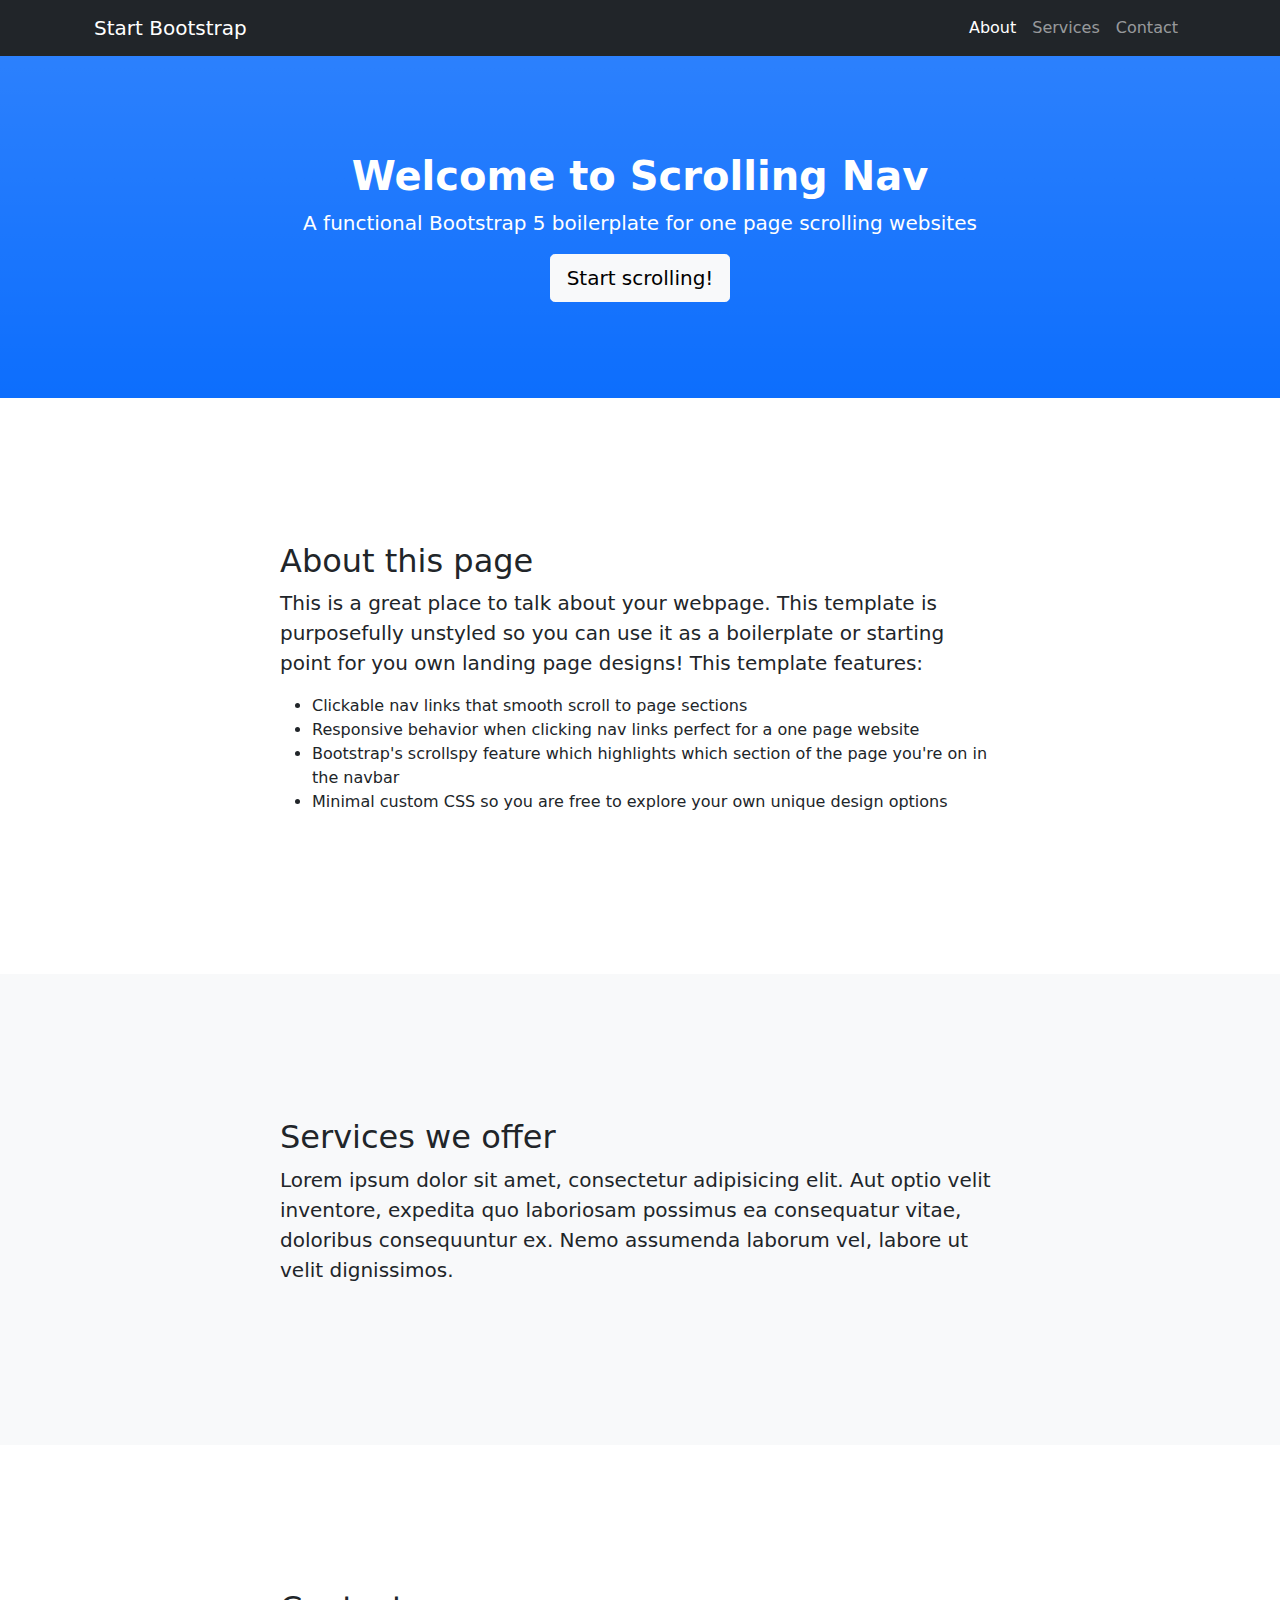
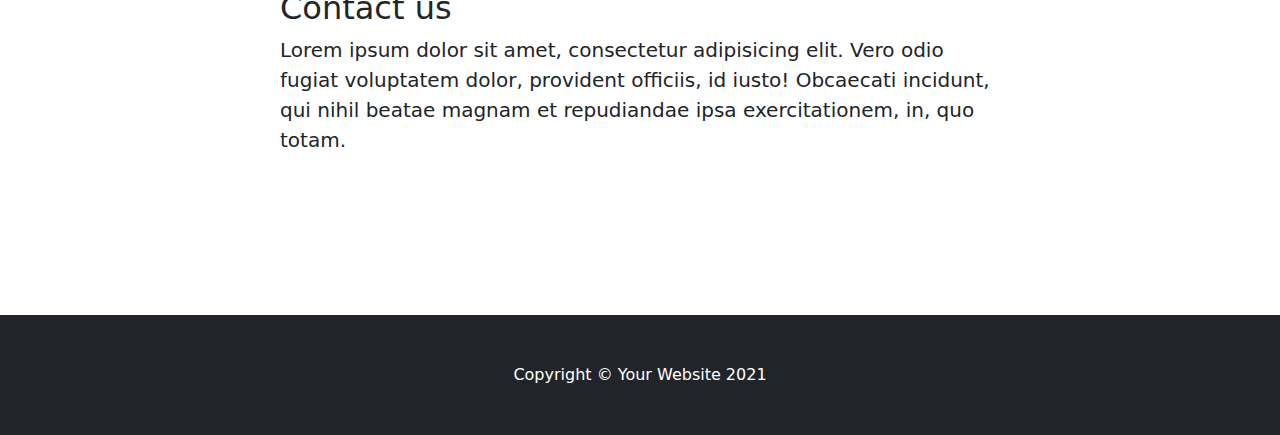
==== Employee_Engagement_2022/index.html @ 62022fc9 "New" ====
<!DOCTYPE html>
<html lang="en">
    <head>
        <meta charset="utf-8" />
        <meta name="viewport" content="width=device-width, initial-scale=1, shrink-to-fit=no" />
        <meta name="description" content="" />
        <meta name="author" content="" />
        <title>Scrolling Nav - Start Bootstrap Template</title>
        <link rel="icon" type="image/x-icon" href="assets/favicon.ico" />
        <!-- Core theme CSS (includes Bootstrap)-->
        <link href="css/styles.css" rel="stylesheet" />
    </head>
    <body id="page-top">
        <!-- Navigation-->
        <nav class="navbar navbar-expand-lg navbar-dark bg-dark fixed-top" id="mainNav">
            <div class="container px-4">
                <a class="navbar-brand" href="#page-top">Start Bootstrap</a>
                <button class="navbar-toggler" type="button" data-bs-toggle="collapse" data-bs-target="#navbarResponsive" aria-controls="navbarResponsive" aria-expanded="false" aria-label="Toggle navigation"><span class="navbar-toggler-icon"></span></button>
                <div class="collapse navbar-collapse" id="navbarResponsive">
                    <ul class="navbar-nav ms-auto">
                        <li class="nav-item"><a class="nav-link" href="#about">About</a></li>
                        <li class="nav-item"><a class="nav-link" href="#services">Services</a></li>
                        <li class="nav-item"><a class="nav-link" href="#contact">Contact</a></li>
                    </ul>
                </div>
            </div>
        </nav>
        <!-- Header-->
        <header class="bg-primary bg-gradient text-white">
            <div class="container px-4 text-center">
                <h1 class="fw-bolder">Welcome to Scrolling Nav</h1>
                <p class="lead">A functional Bootstrap 5 boilerplate for one page scrolling websites</p>
                <a class="btn btn-lg btn-light" href="#about">Start scrolling!</a>
            </div>
        </header>
        <!-- About section-->
        <section id="about">
            <div class="container px-4">
                <div class="row gx-4 justify-content-center">
                    <div class="col-lg-8">
                        <h2>About this page</h2>
                        <p class="lead">This is a great place to talk about your webpage. This template is purposefully unstyled so you can use it as a boilerplate or starting point for you own landing page designs! This template features:</p>
                        <ul>
                            <li>Clickable nav links that smooth scroll to page sections</li>
                            <li>Responsive behavior when clicking nav links perfect for a one page website</li>
                            <li>Bootstrap's scrollspy feature which highlights which section of the page you're on in the navbar</li>
                            <li>Minimal custom CSS so you are free to explore your own unique design options</li>
                        </ul>
                    </div>
                </div>
            </div>
        </section>
        <!-- Services section-->
        <section class="bg-light" id="services">
            <div class="container px-4">
                <div class="row gx-4 justify-content-center">
                    <div class="col-lg-8">
                        <h2>Services we offer</h2>
                        <p class="lead">Lorem ipsum dolor sit amet, consectetur adipisicing elit. Aut optio velit inventore, expedita quo laboriosam possimus ea consequatur vitae, doloribus consequuntur ex. Nemo assumenda laborum vel, labore ut velit dignissimos.</p>
                    </div>
                </div>
            </div>
        </section>
        <!-- Contact section-->
        <section id="contact">
            <div class="container px-4">
                <div class="row gx-4 justify-content-center">
                    <div class="col-lg-8">
                        <h2>Contact us</h2>
                        <p class="lead">Lorem ipsum dolor sit amet, consectetur adipisicing elit. Vero odio fugiat voluptatem dolor, provident officiis, id iusto! Obcaecati incidunt, qui nihil beatae magnam et repudiandae ipsa exercitationem, in, quo totam.</p>
                    </div>
                </div>
            </div>
        </section>
        <!-- Footer-->
        <footer class="py-5 bg-dark">
            <div class="container px-4"><p class="m-0 text-center text-white">Copyright &copy; Your Website 2021</p></div>
        </footer>
        <!-- Bootstrap core JS-->
        <script src="https://cdn.jsdelivr.net/npm/bootstrap@5.1.3/dist/js/bootstrap.bundle.min.js"></script>
        <!-- Core theme JS-->
        <script src="js/scripts.js"></script>
    </body>
</html>
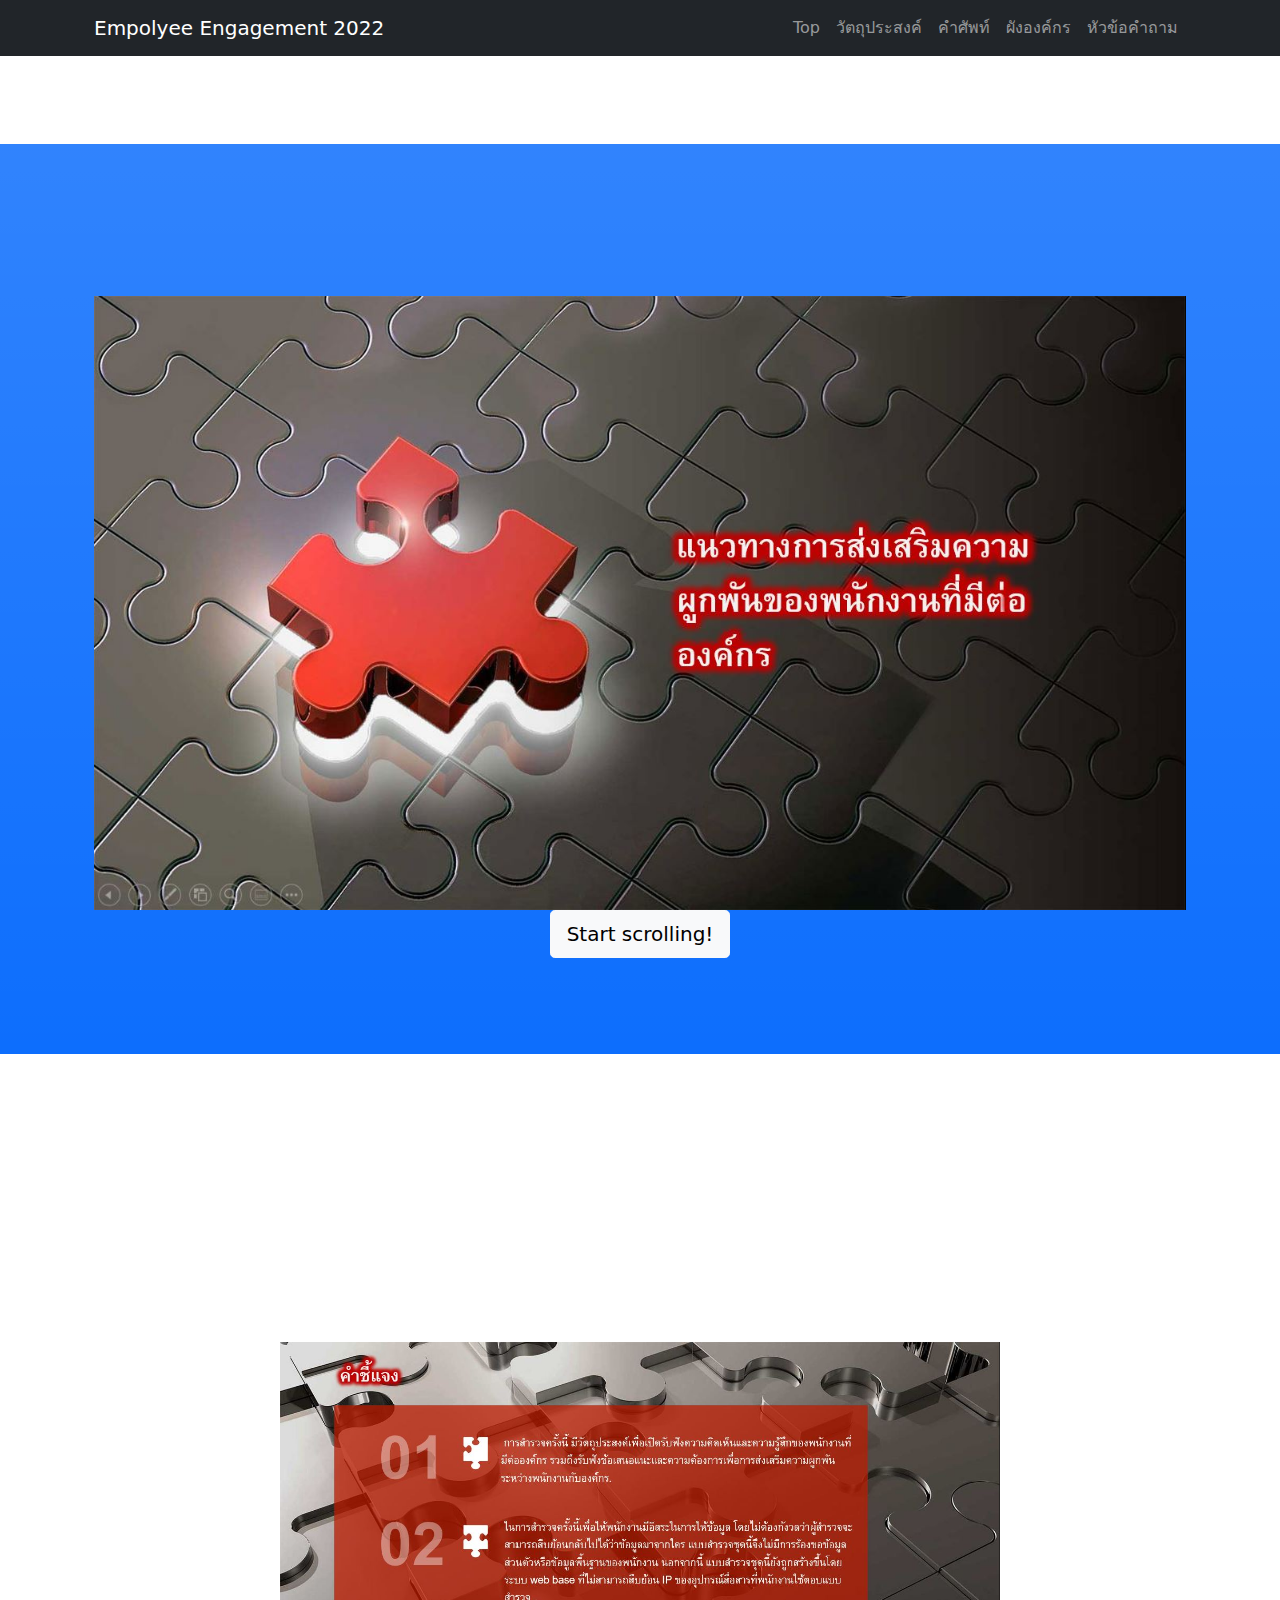
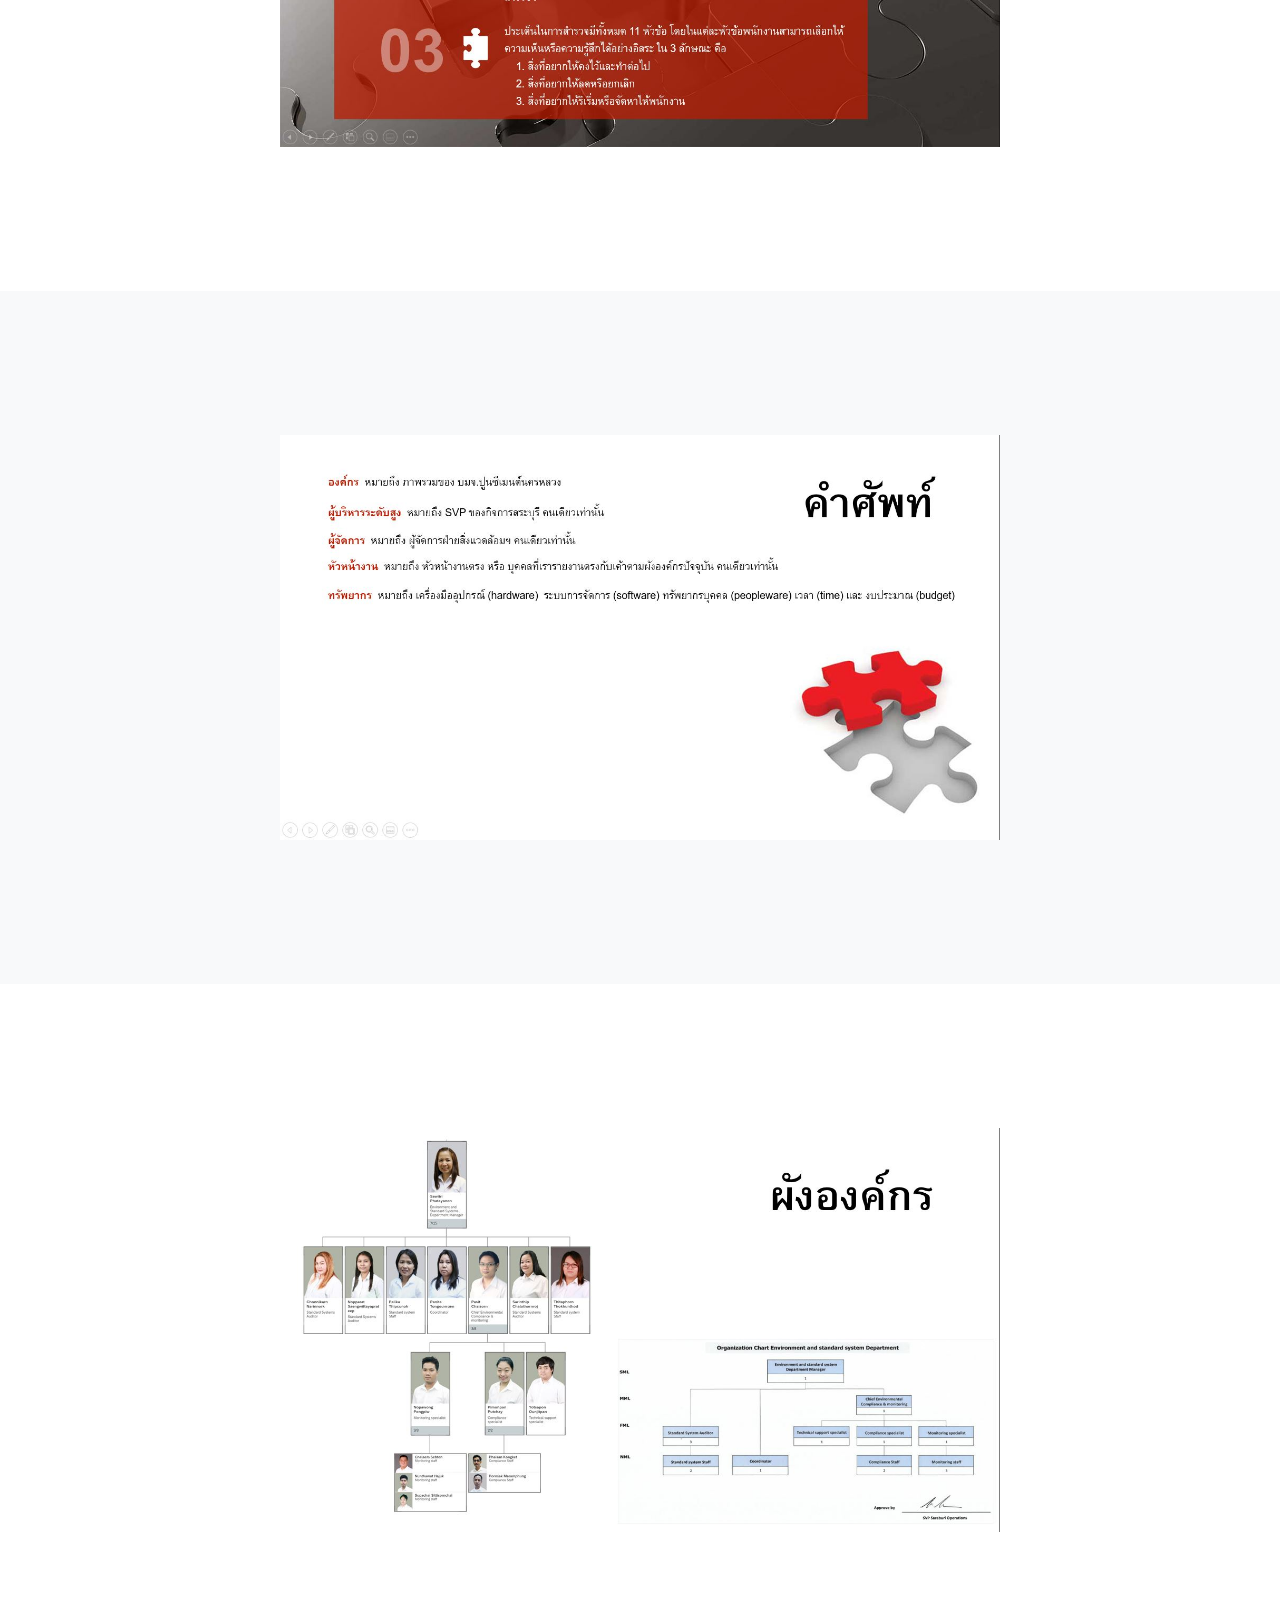
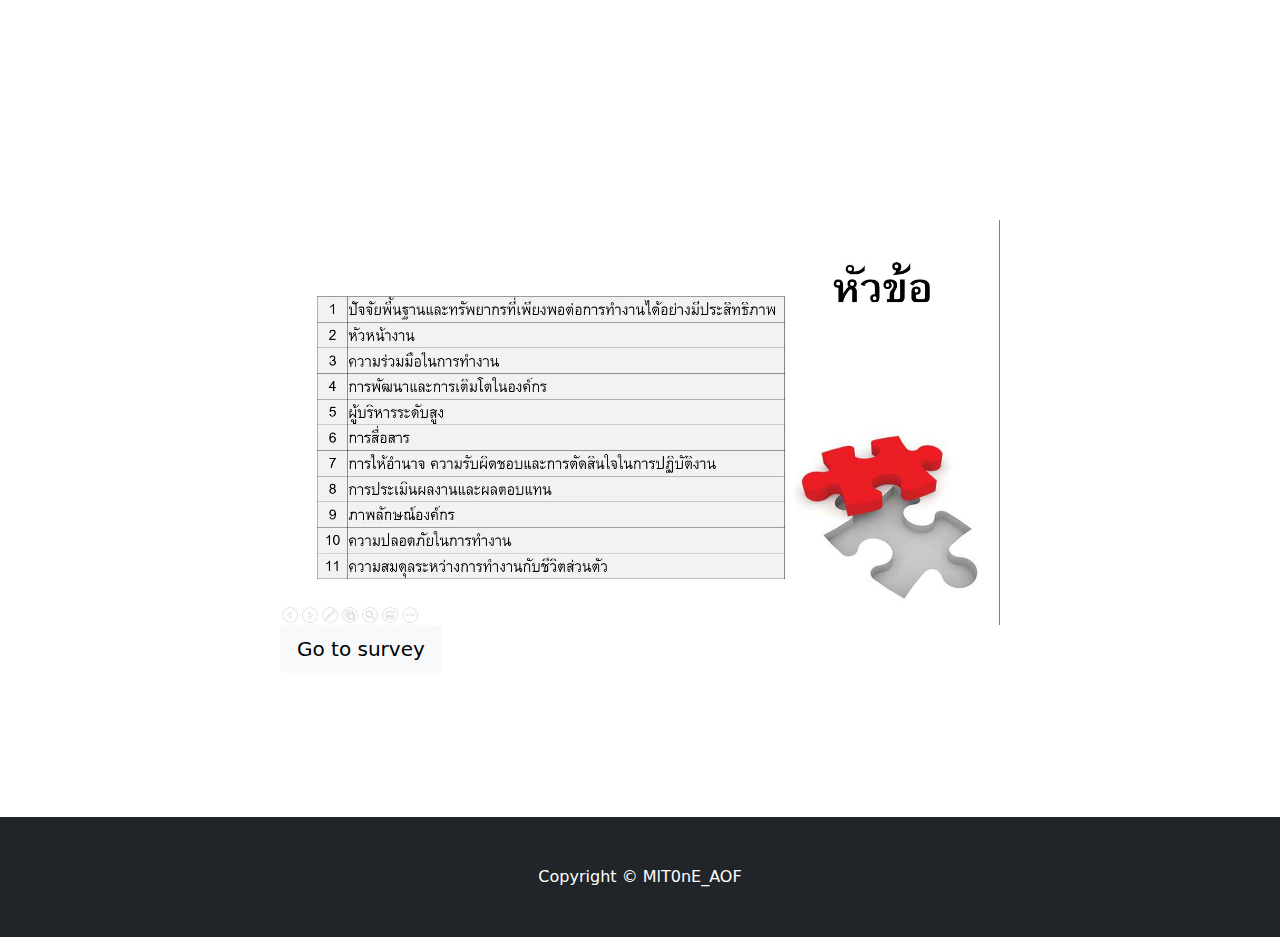
==== commit a4ad83d1: "Go" ====
--- a/Employee_Engagement_2022/index.html
+++ b/Employee_Engagement_2022/index.html
@@ -5,7 +5,7 @@
         <meta name="viewport" content="width=device-width, initial-scale=1, shrink-to-fit=no" />
         <meta name="description" content="" />
         <meta name="author" content="" />
-        <title>Scrolling Nav - Start Bootstrap Template</title>
+        <title>Landing page</title>
         <link rel="icon" type="image/x-icon" href="assets/favicon.ico" />
         <!-- Core theme CSS (includes Bootstrap)-->
         <link href="css/styles.css" rel="stylesheet" />
@@ -14,67 +14,87 @@
         <!-- Navigation-->
         <nav class="navbar navbar-expand-lg navbar-dark bg-dark fixed-top" id="mainNav">
             <div class="container px-4">
-                <a class="navbar-brand" href="#page-top">Start Bootstrap</a>
+                <a class="navbar-brand" href="#page-top">Empolyee Engagement 2022</a>
                 <button class="navbar-toggler" type="button" data-bs-toggle="collapse" data-bs-target="#navbarResponsive" aria-controls="navbarResponsive" aria-expanded="false" aria-label="Toggle navigation"><span class="navbar-toggler-icon"></span></button>
                 <div class="collapse navbar-collapse" id="navbarResponsive">
                     <ul class="navbar-nav ms-auto">
-                        <li class="nav-item"><a class="nav-link" href="#about">About</a></li>
-                        <li class="nav-item"><a class="nav-link" href="#services">Services</a></li>
-                        <li class="nav-item"><a class="nav-link" href="#contact">Contact</a></li>
+                        <li class="nav-item"><a class="nav-link" href="#top">Top</a></li>
+                        <li class="nav-item"><a class="nav-link" href="#objective">วัตถุประสงค์</a></li>
+                        <li class="nav-item"><a class="nav-link" href="#definition">คำศัพท์</a></li>
+                        <li class="nav-item"><a class="nav-link" href="#orgchart">ผังองค์กร</a></li>
+                        <li class="nav-item"><a class="nav-link" href="#questionnaire">หัวข้อคำถาม</a></li>
                     </ul>
                 </div>
             </div>
         </nav>
         <!-- Header-->
-        <header class="bg-primary bg-gradient text-white">
-            <div class="container px-4 text-center">
-                <h1 class="fw-bolder">Welcome to Scrolling Nav</h1>
-                <p class="lead">A functional Bootstrap 5 boilerplate for one page scrolling websites</p>
-                <a class="btn btn-lg btn-light" href="#about">Start scrolling!</a>
-            </div>
-        </header>
-        <!-- About section-->
-        <section id="about">
+        <section id="#top">
+            <header class="bg-primary bg-gradient text-white">
+                <div class="container px-4 text-center">
+                    <!-- <h1 class="fw-bolder">Welcome to Scrolling Nav</h1>
+                    <p class="lead">A functional Bootstrap 5 boilerplate for one page scrolling websites</p> -->
+                    <img src="landing01.JPG" class="img-fluid" alt="...">
+                    <a class="btn btn-lg btn-light" href="#about">Start scrolling!</a>
+                </div>
+            </header>
+        </section>
+        <!-- Objective section-->
+        <section id="objective">
             <div class="container px-4">
                 <div class="row gx-4 justify-content-center">
                     <div class="col-lg-8">
-                        <h2>About this page</h2>
+                        <img src="landing02.JPG" class="img-fluid" alt="...">
+                        <!-- <h2>About this page</h2>
                         <p class="lead">This is a great place to talk about your webpage. This template is purposefully unstyled so you can use it as a boilerplate or starting point for you own landing page designs! This template features:</p>
                         <ul>
                             <li>Clickable nav links that smooth scroll to page sections</li>
                             <li>Responsive behavior when clicking nav links perfect for a one page website</li>
                             <li>Bootstrap's scrollspy feature which highlights which section of the page you're on in the navbar</li>
                             <li>Minimal custom CSS so you are free to explore your own unique design options</li>
-                        </ul>
+                        </ul> -->
                     </div>
                 </div>
             </div>
         </section>
-        <!-- Services section-->
-        <section class="bg-light" id="services">
+        <!-- Definition section-->
+        <section class="bg-light" id="definition">
             <div class="container px-4">
                 <div class="row gx-4 justify-content-center">
                     <div class="col-lg-8">
-                        <h2>Services we offer</h2>
-                        <p class="lead">Lorem ipsum dolor sit amet, consectetur adipisicing elit. Aut optio velit inventore, expedita quo laboriosam possimus ea consequatur vitae, doloribus consequuntur ex. Nemo assumenda laborum vel, labore ut velit dignissimos.</p>
+                        <img src="landing03.JPG" class="img-fluid" alt="...">
+                        <!-- <h2>Services we offer</h2>
+                        <p class="lead">Lorem ipsum dolor sit amet, consectetur adipisicing elit. Aut optio velit inventore, expedita quo laboriosam possimus ea consequatur vitae, doloribus consequuntur ex. Nemo assumenda laborum vel, labore ut velit dignissimos.</p> -->
                     </div>
                 </div>
             </div>
         </section>
-        <!-- Contact section-->
-        <section id="contact">
+        <!-- Orgchart section-->
+        <section id="orgchart">
             <div class="container px-4">
                 <div class="row gx-4 justify-content-center">
                     <div class="col-lg-8">
-                        <h2>Contact us</h2>
-                        <p class="lead">Lorem ipsum dolor sit amet, consectetur adipisicing elit. Vero odio fugiat voluptatem dolor, provident officiis, id iusto! Obcaecati incidunt, qui nihil beatae magnam et repudiandae ipsa exercitationem, in, quo totam.</p>
+                        <img src="landing04.JPG" class="img-fluid" alt="...">
+                        <!-- <h2>Contact us</h2>
+                        <p class="lead">Lorem ipsum dolor sit amet, consectetur adipisicing elit. Vero odio fugiat voluptatem dolor, provident officiis, id iusto! Obcaecati incidunt, qui nihil beatae magnam et repudiandae ipsa exercitationem, in, quo totam.</p> -->
+                    </div>
+                </div>
+            </div>
+        </section>
+        <section id="questionnaire">
+            <div class="container px-4">
+                <div class="row gx-4 justify-content-center">
+                    <div class="col-lg-8">
+                        <img src="landing05.JPG" class="img-fluid" alt="...">
+                        <!-- <h2>Contact us</h2>
+                        <p class="lead">Lorem ipsum dolor sit amet, consectetur adipisicing elit. Vero odio fugiat voluptatem dolor, provident officiis, id iusto! Obcaecati incidunt, qui nihil beatae magnam et repudiandae ipsa exercitationem, in, quo totam.</p> -->
+                        <a class="btn btn-lg btn-light" href="../engsurvey22.html">Go to survey</a>
                     </div>
                 </div>
             </div>
         </section>
         <!-- Footer-->
         <footer class="py-5 bg-dark">
-            <div class="container px-4"><p class="m-0 text-center text-white">Copyright &copy; Your Website 2021</p></div>
+            <div class="container px-4"><p class="m-0 text-center text-white">Copyright &copy; MlT0nE_AOF</p></div>
         </footer>
         <!-- Bootstrap core JS-->
         <script src="https://cdn.jsdelivr.net/npm/bootstrap@5.1.3/dist/js/bootstrap.bundle.min.js"></script>
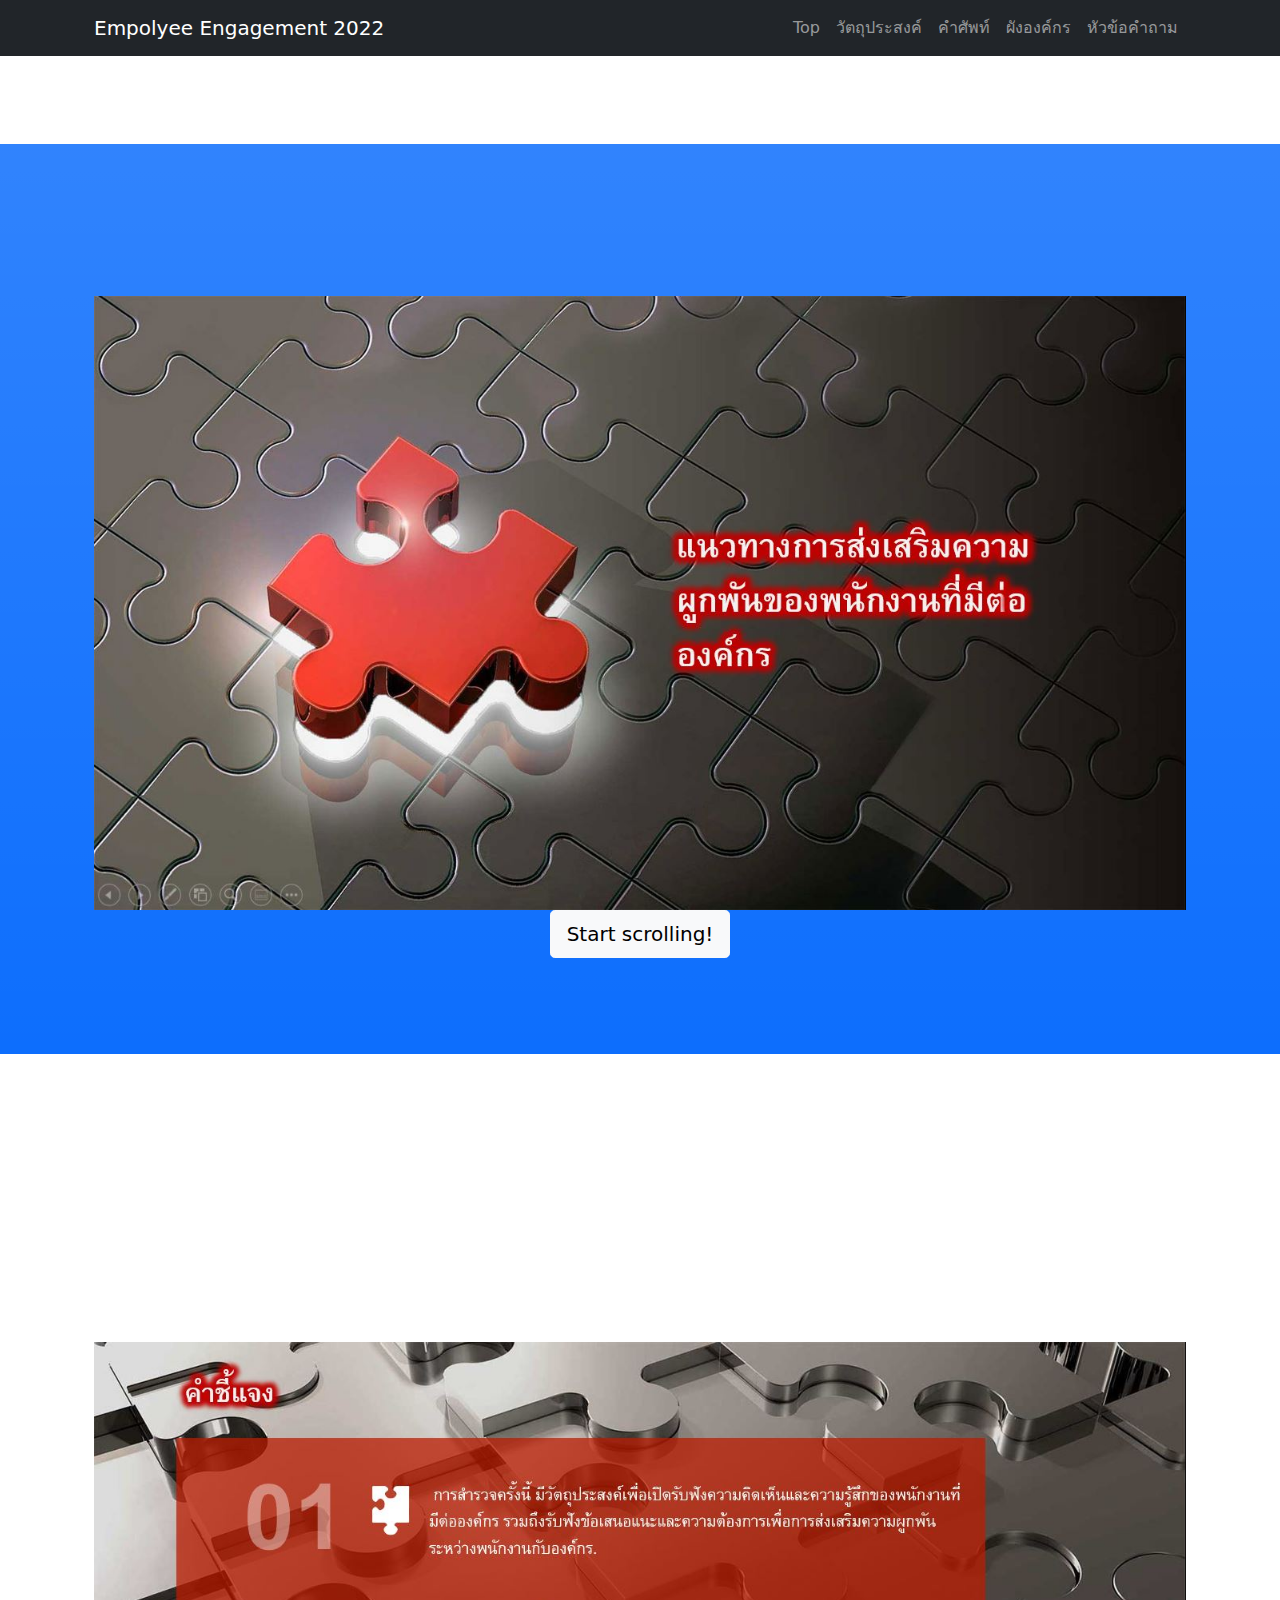
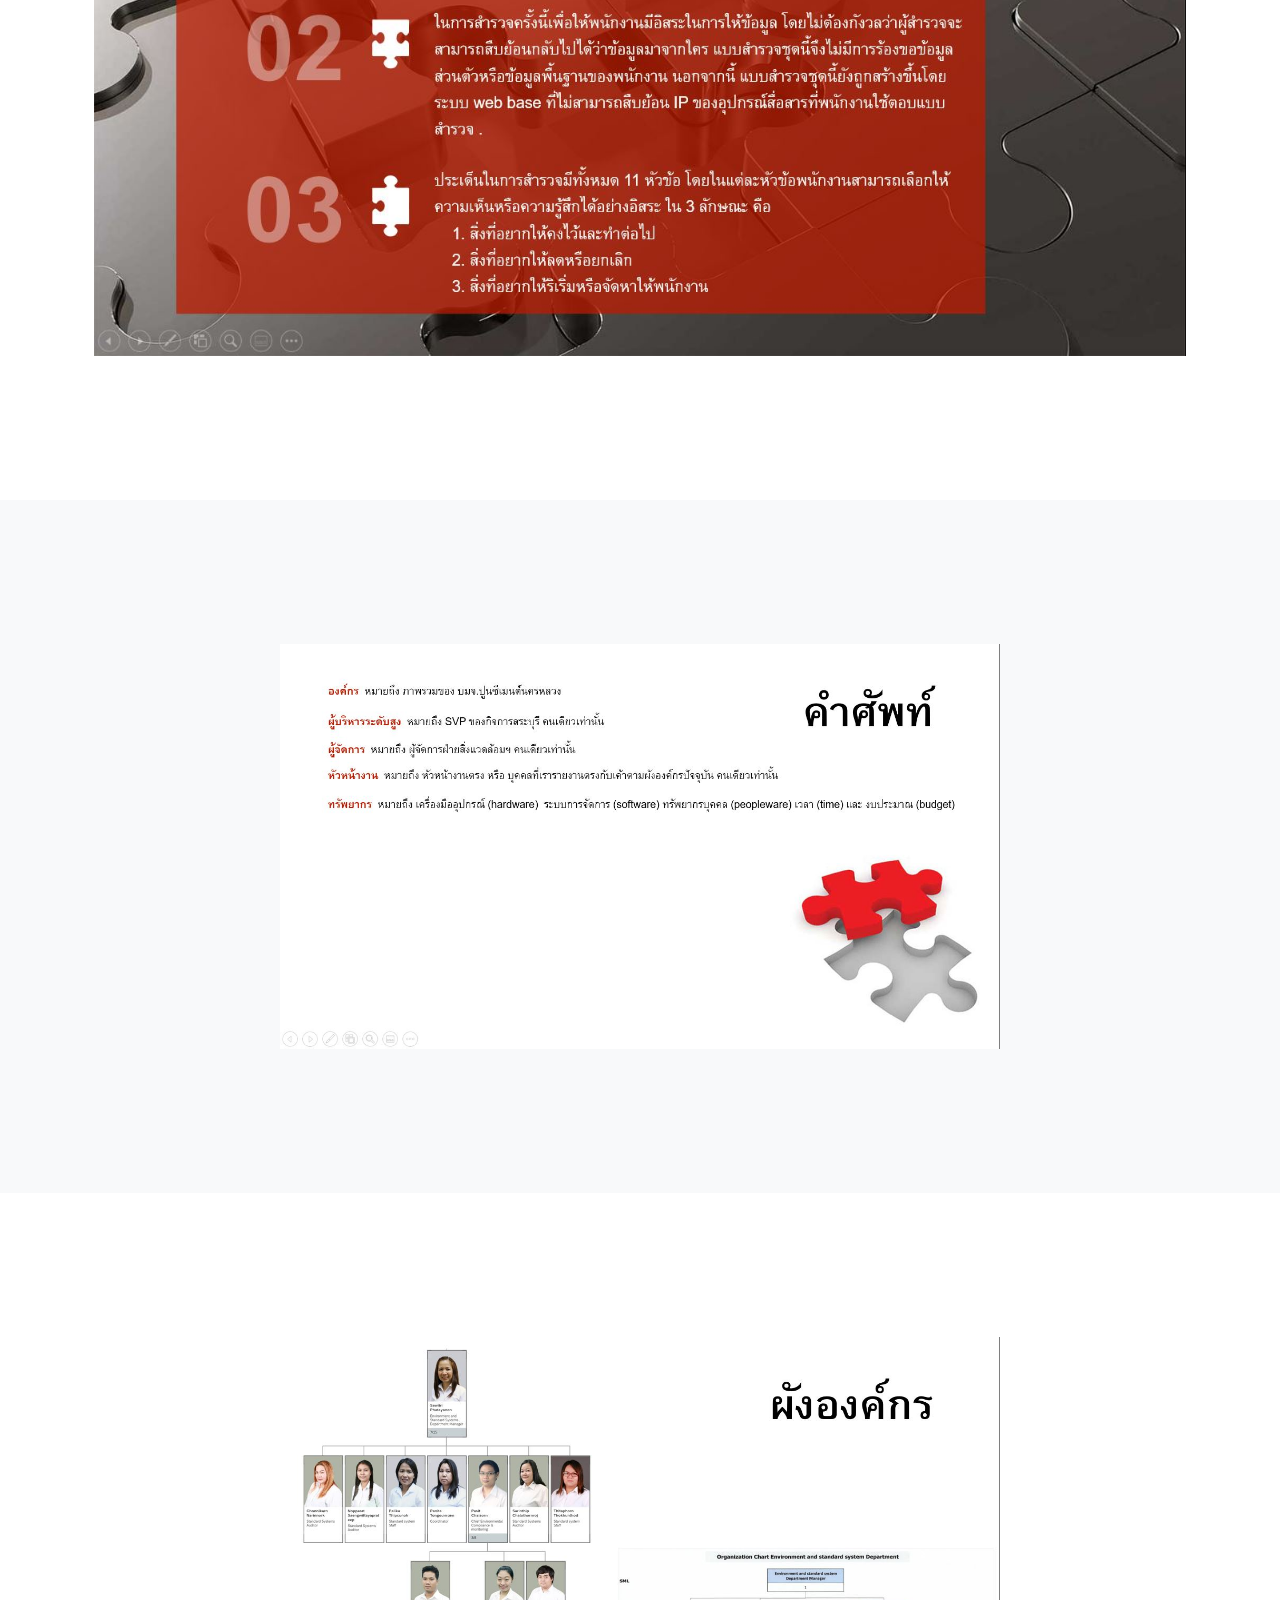
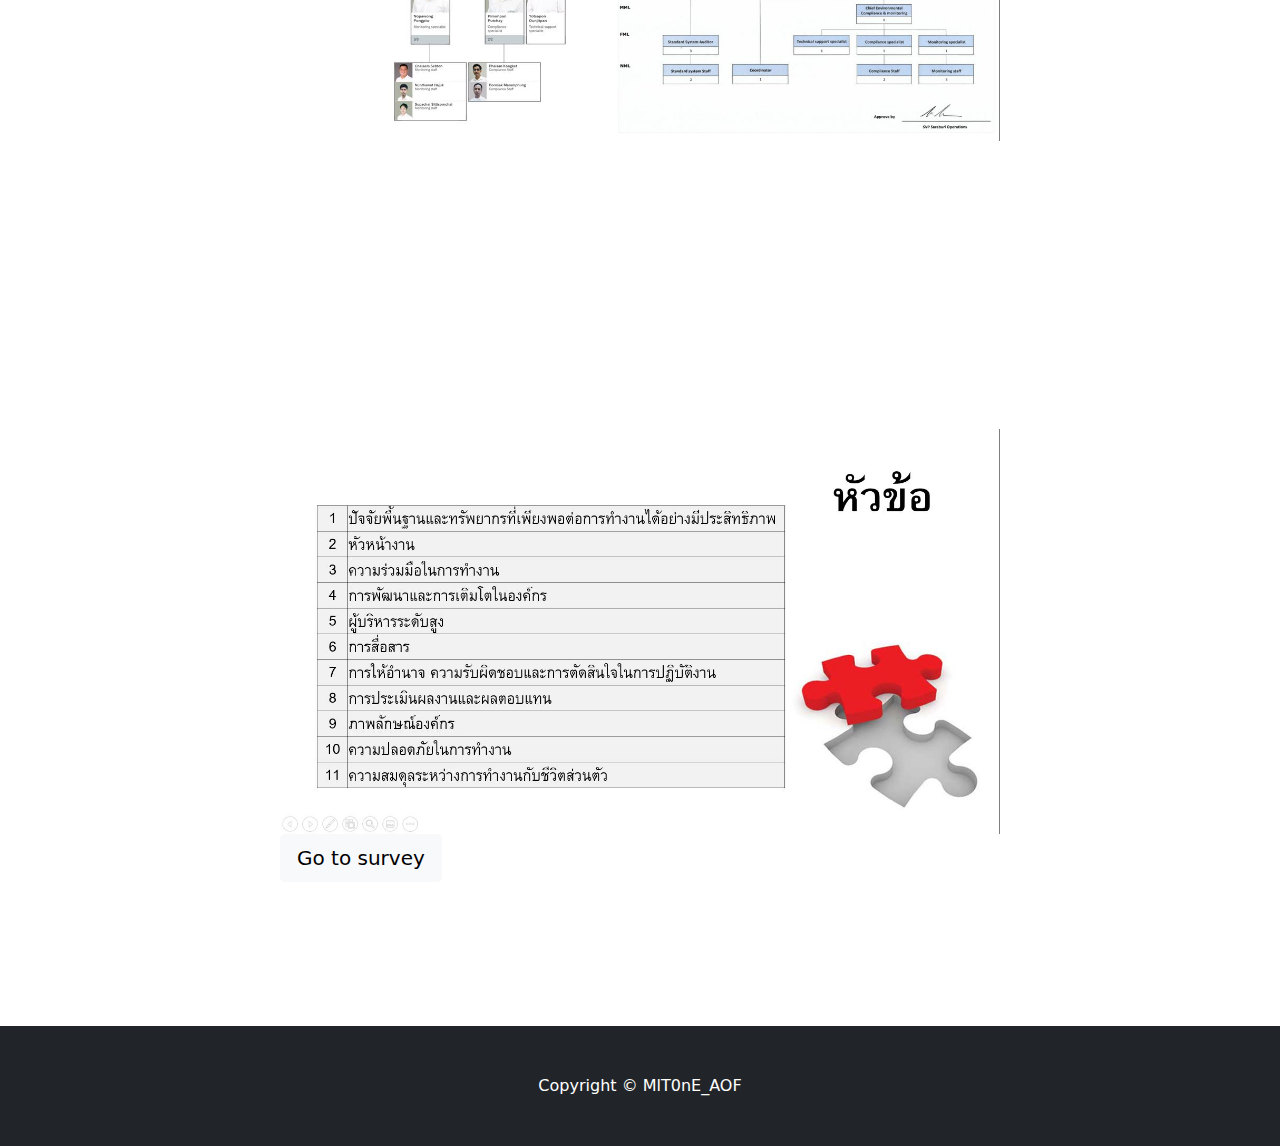
==== commit dbaf6d5e: "N" ====
--- a/Employee_Engagement_2022/index.html
+++ b/Employee_Engagement_2022/index.html
@@ -34,26 +34,14 @@
                     <!-- <h1 class="fw-bolder">Welcome to Scrolling Nav</h1>
                     <p class="lead">A functional Bootstrap 5 boilerplate for one page scrolling websites</p> -->
                     <img src="landing01.JPG" class="img-fluid" alt="...">
-                    <a class="btn btn-lg btn-light" href="#about">Start scrolling!</a>
+                    <a class="btn btn-lg btn-light" href="#objective">Start scrolling!</a>
                 </div>
             </header>
         </section>
         <!-- Objective section-->
         <section id="objective">
-            <div class="container px-4">
-                <div class="row gx-4 justify-content-center">
-                    <div class="col-lg-8">
-                        <img src="landing02.JPG" class="img-fluid" alt="...">
-                        <!-- <h2>About this page</h2>
-                        <p class="lead">This is a great place to talk about your webpage. This template is purposefully unstyled so you can use it as a boilerplate or starting point for you own landing page designs! This template features:</p>
-                        <ul>
-                            <li>Clickable nav links that smooth scroll to page sections</li>
-                            <li>Responsive behavior when clicking nav links perfect for a one page website</li>
-                            <li>Bootstrap's scrollspy feature which highlights which section of the page you're on in the navbar</li>
-                            <li>Minimal custom CSS so you are free to explore your own unique design options</li>
-                        </ul> -->
-                    </div>
-                </div>
+            <div class="container px-4 text-center">
+                <img src="landing02.JPG" class="img-fluid" alt="...">
             </div>
         </section>
         <!-- Definition section-->
@@ -62,8 +50,6 @@
                 <div class="row gx-4 justify-content-center">
                     <div class="col-lg-8">
                         <img src="landing03.JPG" class="img-fluid" alt="...">
-                        <!-- <h2>Services we offer</h2>
-                        <p class="lead">Lorem ipsum dolor sit amet, consectetur adipisicing elit. Aut optio velit inventore, expedita quo laboriosam possimus ea consequatur vitae, doloribus consequuntur ex. Nemo assumenda laborum vel, labore ut velit dignissimos.</p> -->
                     </div>
                 </div>
             </div>
@@ -74,8 +60,6 @@
                 <div class="row gx-4 justify-content-center">
                     <div class="col-lg-8">
                         <img src="landing04.JPG" class="img-fluid" alt="...">
-                        <!-- <h2>Contact us</h2>
-                        <p class="lead">Lorem ipsum dolor sit amet, consectetur adipisicing elit. Vero odio fugiat voluptatem dolor, provident officiis, id iusto! Obcaecati incidunt, qui nihil beatae magnam et repudiandae ipsa exercitationem, in, quo totam.</p> -->
                     </div>
                 </div>
             </div>
@@ -85,8 +69,6 @@
                 <div class="row gx-4 justify-content-center">
                     <div class="col-lg-8">
                         <img src="landing05.JPG" class="img-fluid" alt="...">
-                        <!-- <h2>Contact us</h2>
-                        <p class="lead">Lorem ipsum dolor sit amet, consectetur adipisicing elit. Vero odio fugiat voluptatem dolor, provident officiis, id iusto! Obcaecati incidunt, qui nihil beatae magnam et repudiandae ipsa exercitationem, in, quo totam.</p> -->
                         <a class="btn btn-lg btn-light" href="../engsurvey22.html">Go to survey</a>
                     </div>
                 </div>
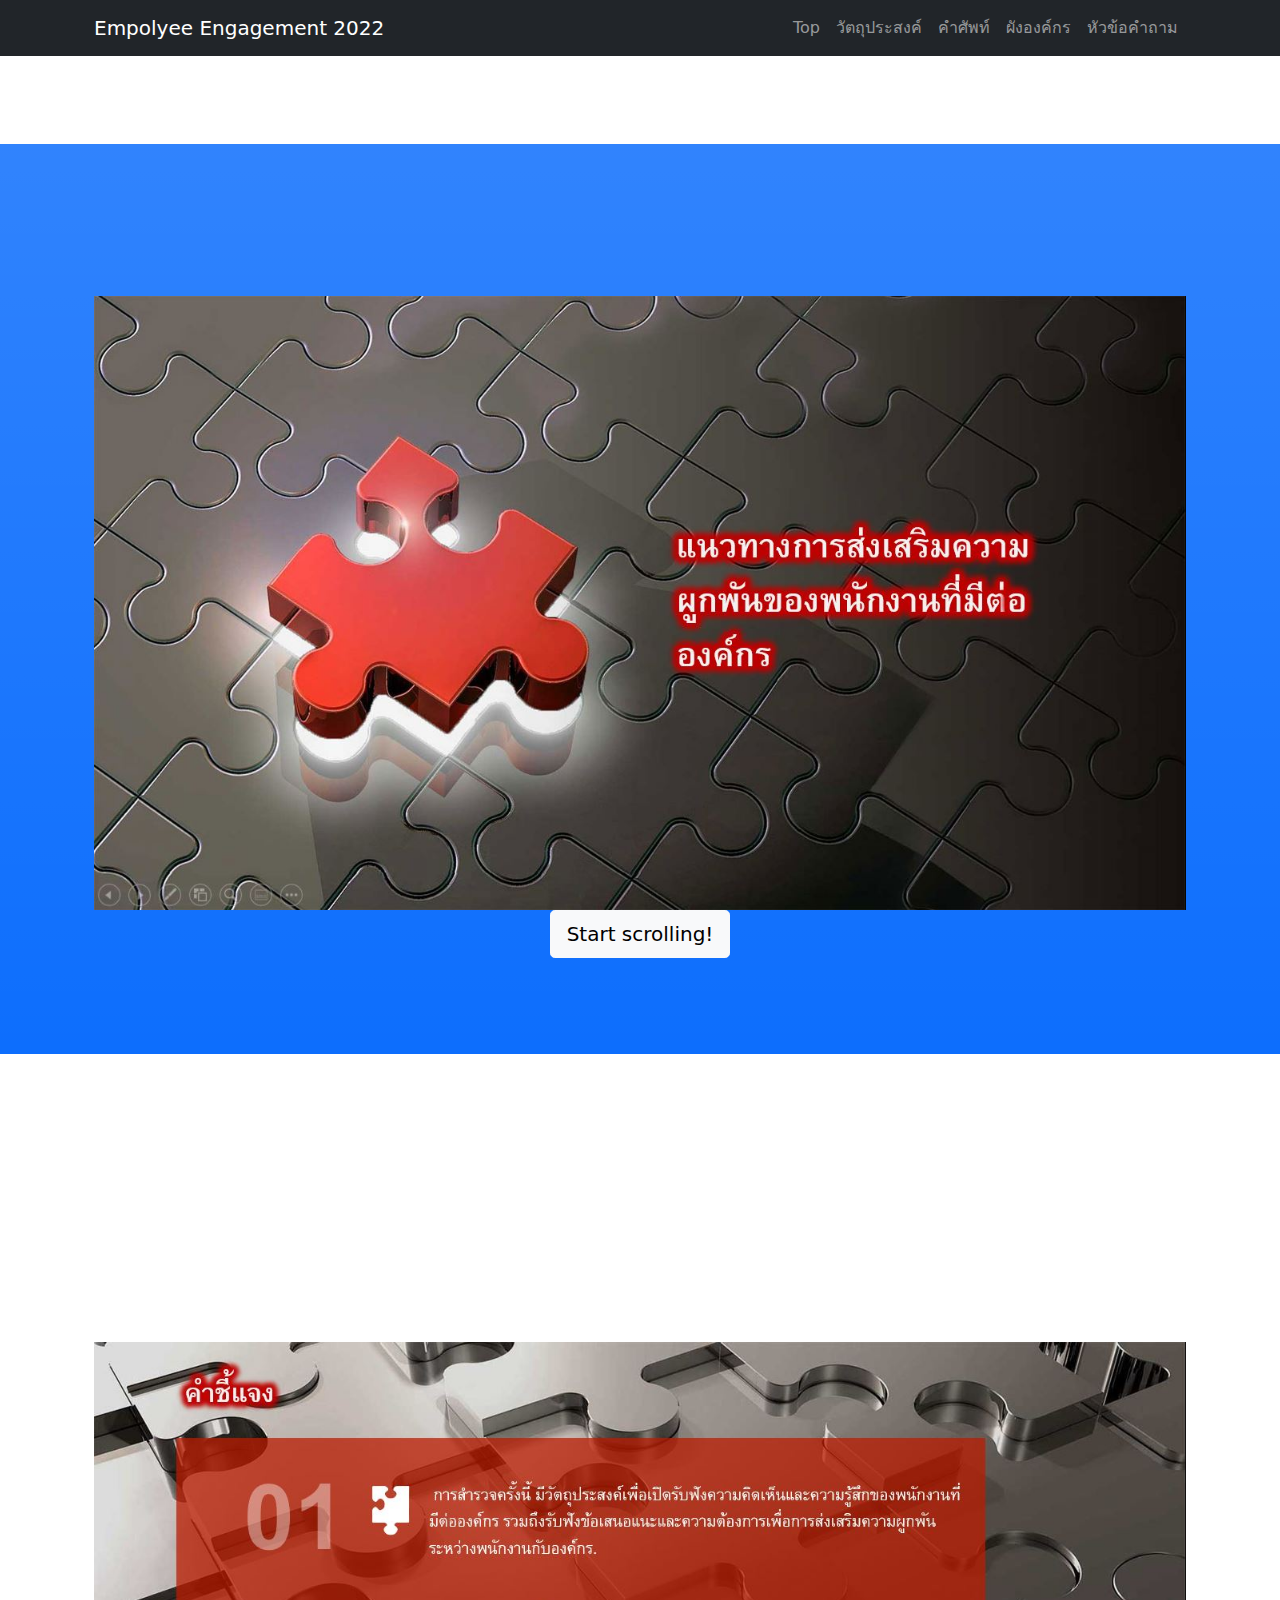
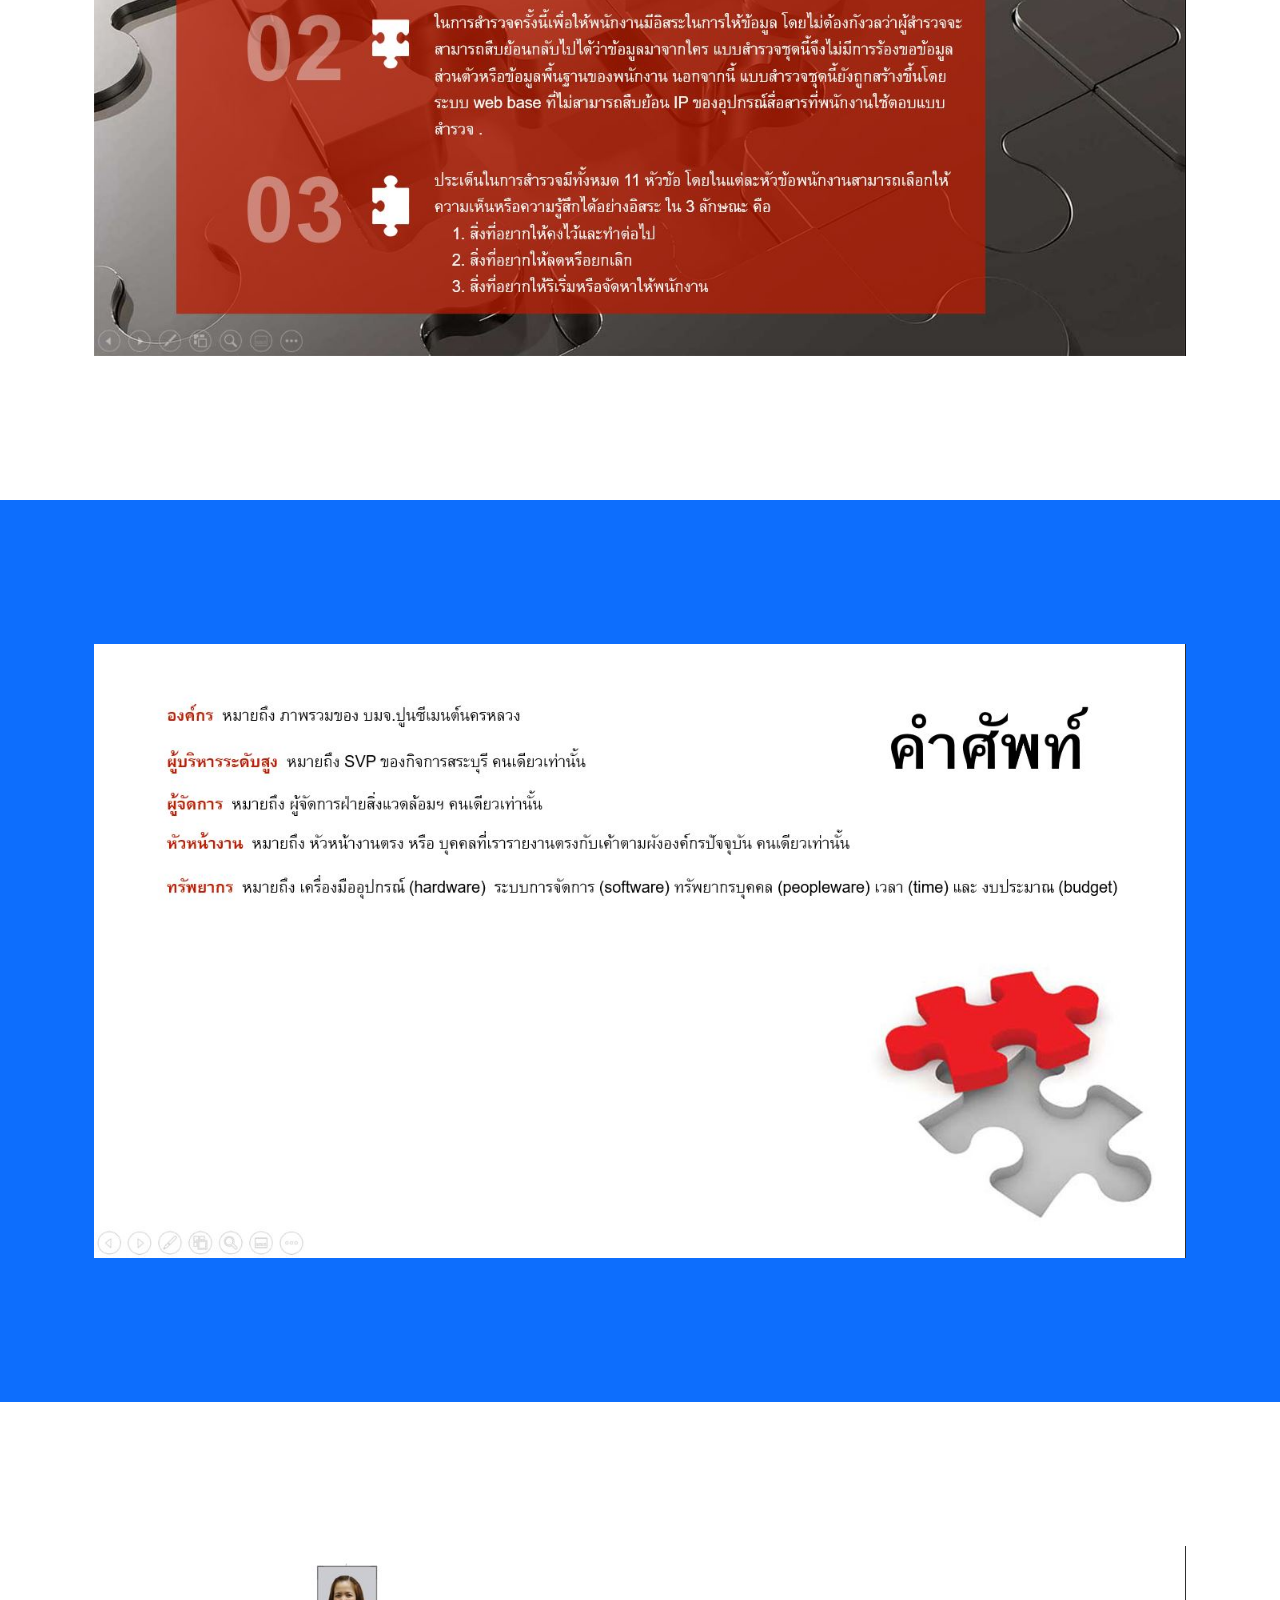
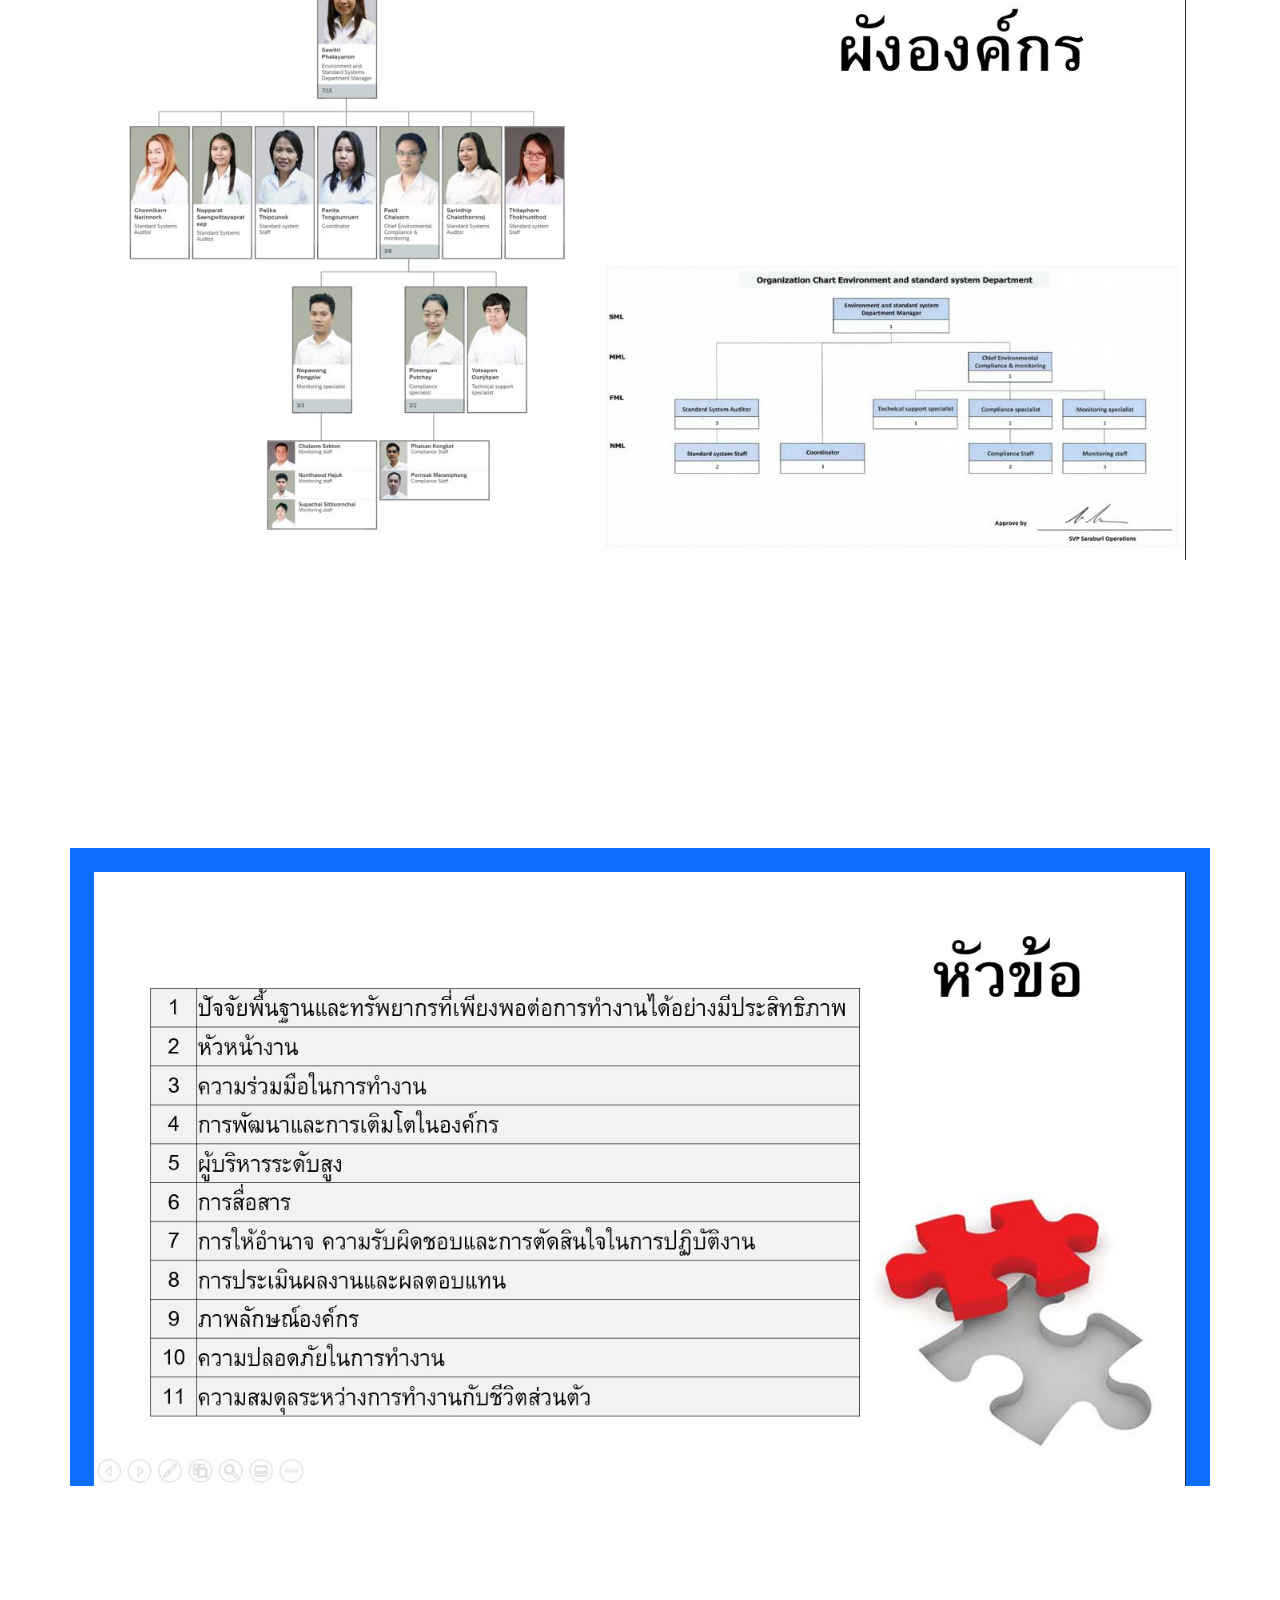
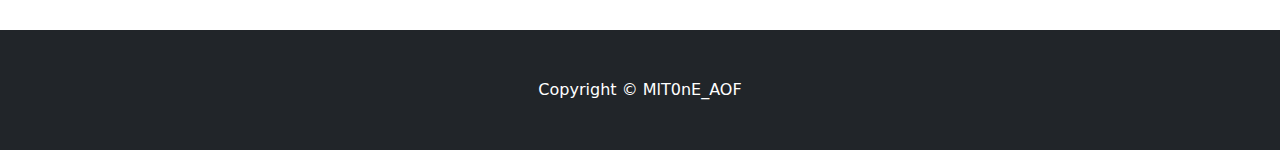
==== commit 0df60c7e: "New" ====
--- a/Employee_Engagement_2022/index.html
+++ b/Employee_Engagement_2022/index.html
@@ -31,8 +31,6 @@
         <section id="#top">
             <header class="bg-primary bg-gradient text-white">
                 <div class="container px-4 text-center">
-                    <!-- <h1 class="fw-bolder">Welcome to Scrolling Nav</h1>
-                    <p class="lead">A functional Bootstrap 5 boilerplate for one page scrolling websites</p> -->
                     <img src="landing01.JPG" class="img-fluid" alt="...">
                     <a class="btn btn-lg btn-light" href="#objective">Start scrolling!</a>
                 </div>
@@ -45,33 +43,21 @@
             </div>
         </section>
         <!-- Definition section-->
-        <section class="bg-light" id="definition">
-            <div class="container px-4">
-                <div class="row gx-4 justify-content-center">
-                    <div class="col-lg-8">
-                        <img src="landing03.JPG" class="img-fluid" alt="...">
-                    </div>
-                </div>
+        <section class="bg-primary" id="definition">
+            <div class="container px-4 text-center">
+                <img src="landing03.JPG" class="img-fluid" alt="...">
             </div>
         </section>
         <!-- Orgchart section-->
         <section id="orgchart">
-            <div class="container px-4">
-                <div class="row gx-4 justify-content-center">
-                    <div class="col-lg-8">
-                        <img src="landing04.JPG" class="img-fluid" alt="...">
-                    </div>
-                </div>
+            <div class="container px-4 text-center">
+                <img src="landing04.JPG" class="img-fluid" alt="...">
             </div>
         </section>
         <section id="questionnaire">
-            <div class="container px-4">
-                <div class="row gx-4 justify-content-center">
-                    <div class="col-lg-8">
-                        <img src="landing05.JPG" class="img-fluid" alt="...">
-                        <a class="btn btn-lg btn-light" href="../engsurvey22.html">Go to survey</a>
-                    </div>
-                </div>
+            <div class="container px-4 text-center bg-primary">
+                <br>
+                <img src="landing05.JPG" class="img-fluid" alt="...">
             </div>
         </section>
         <!-- Footer-->
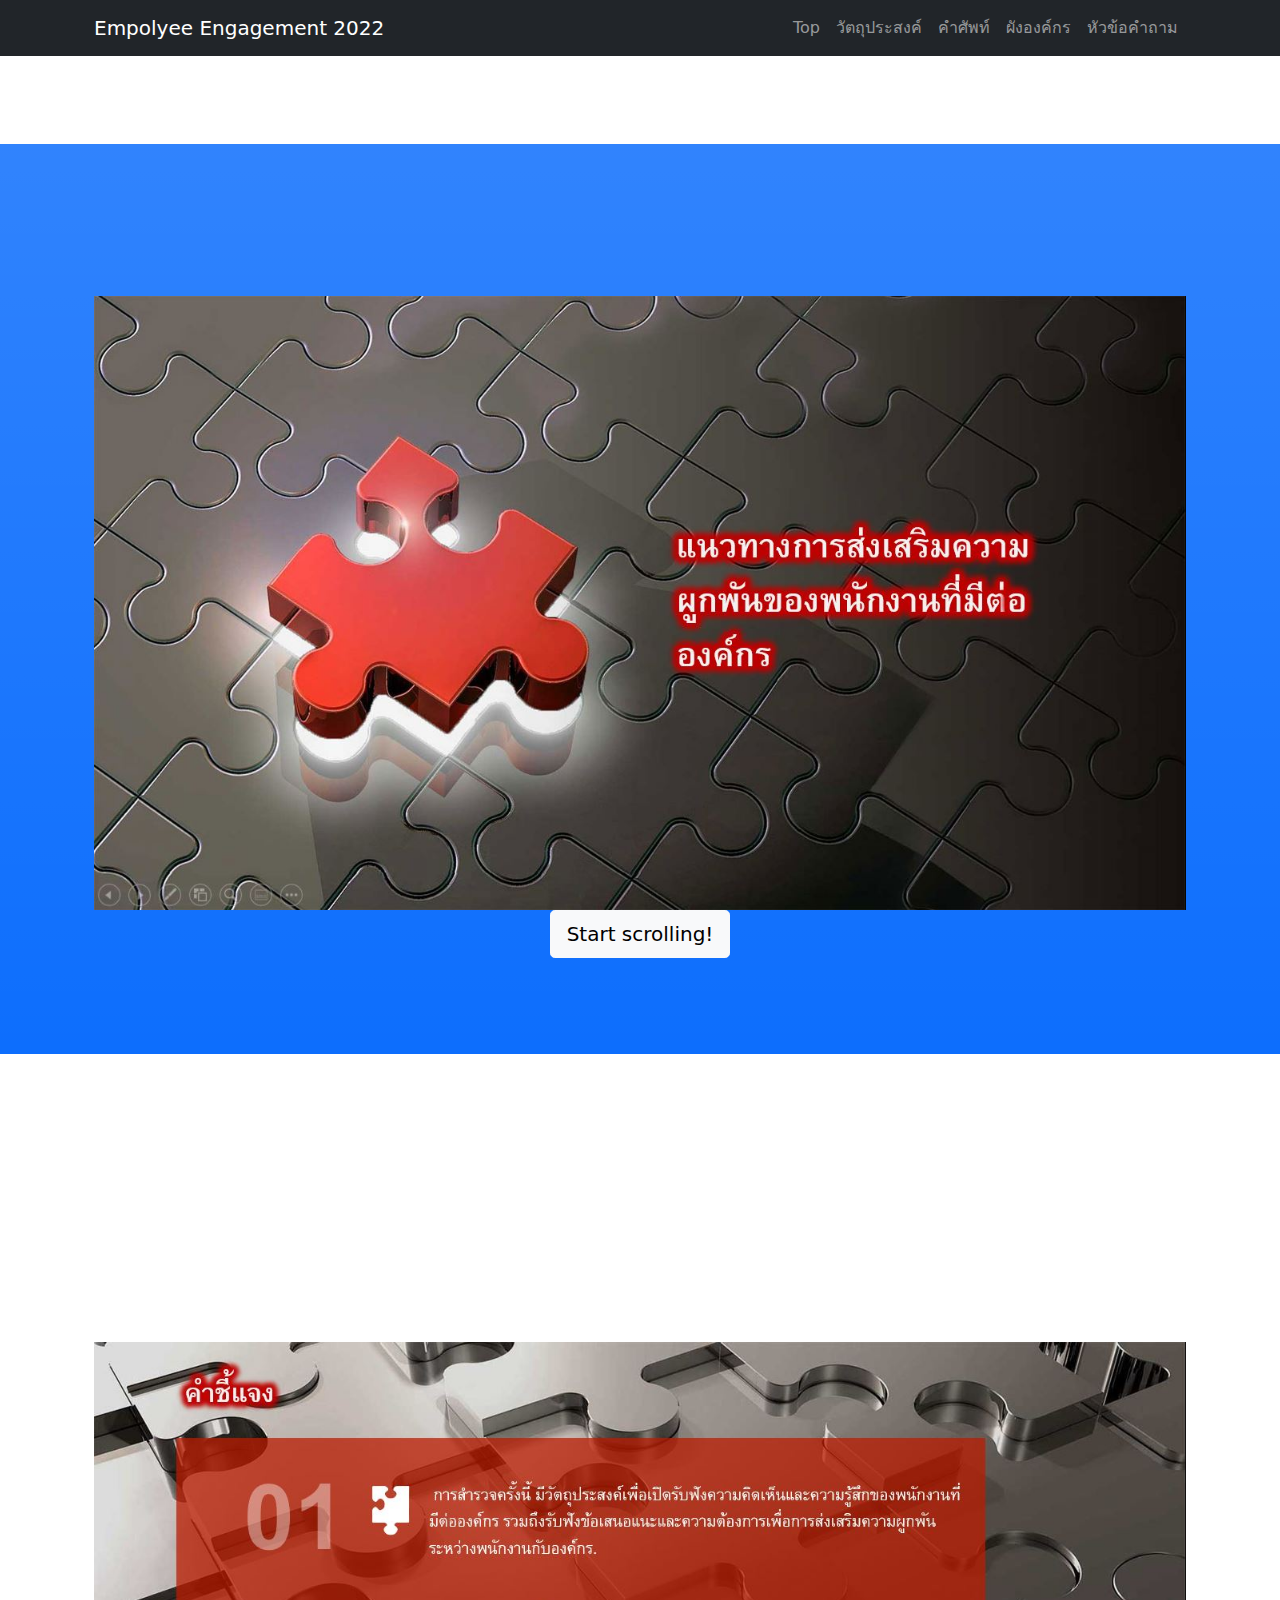
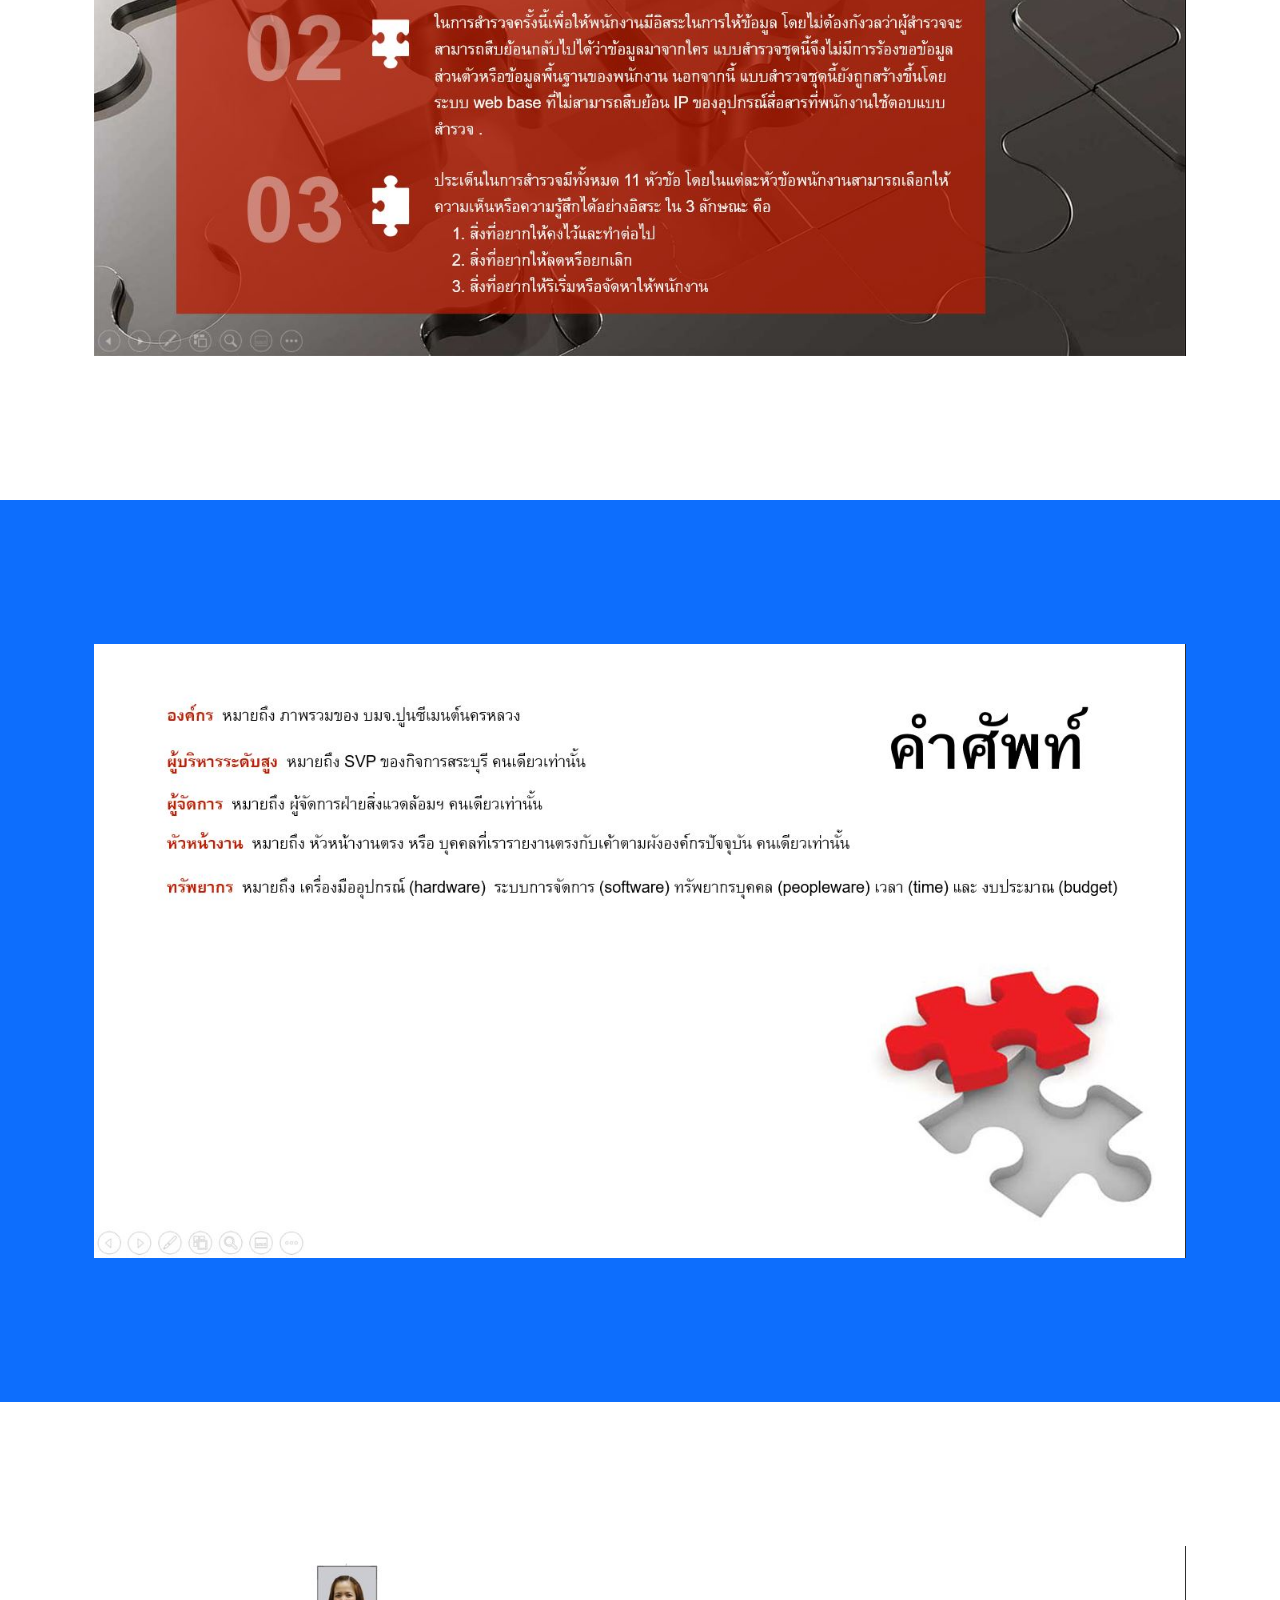
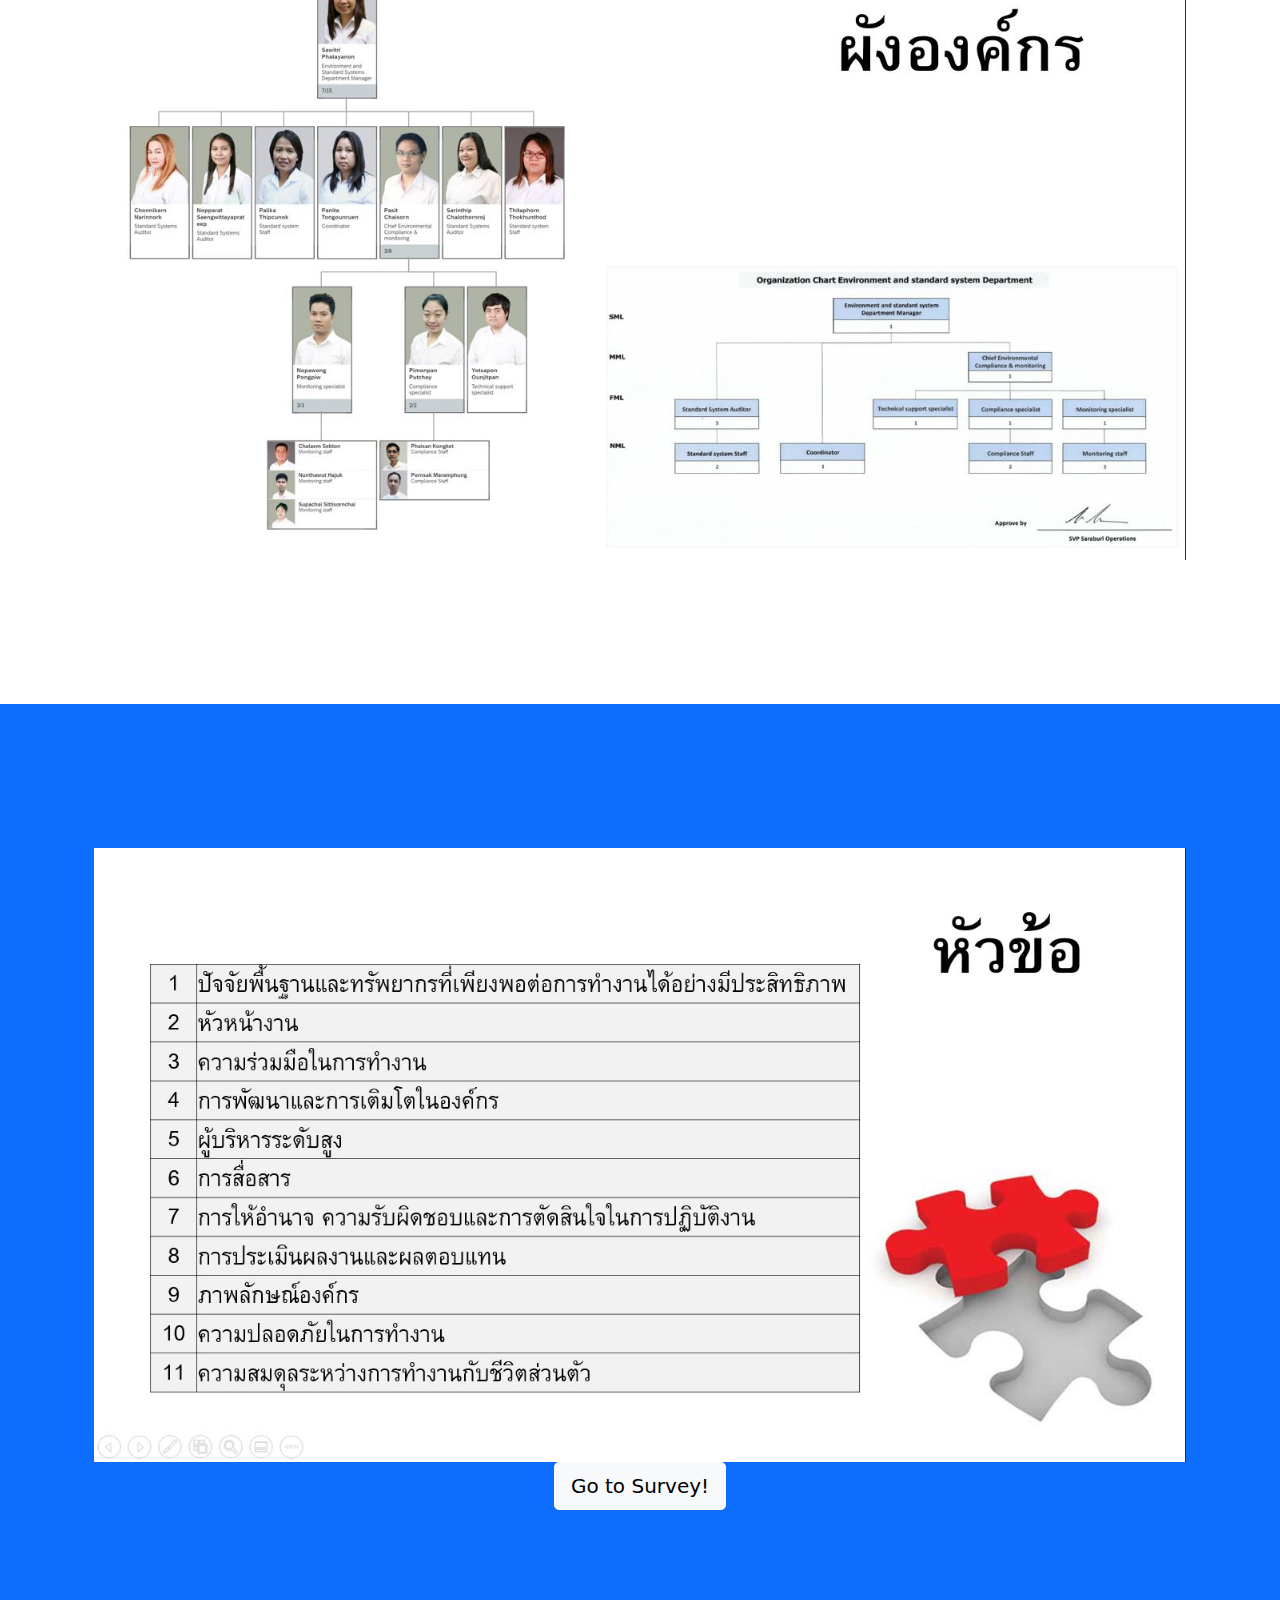
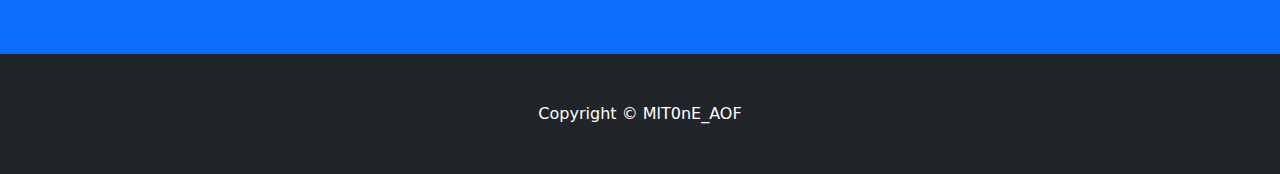
==== commit 6bb4200d: "N" ====
--- a/Employee_Engagement_2022/index.html
+++ b/Employee_Engagement_2022/index.html
@@ -32,6 +32,7 @@
             <header class="bg-primary bg-gradient text-white">
                 <div class="container px-4 text-center">
                     <img src="landing01.JPG" class="img-fluid" alt="...">
+                    <br>
                     <a class="btn btn-lg btn-light" href="#objective">Start scrolling!</a>
                 </div>
             </header>
@@ -54,10 +55,11 @@
                 <img src="landing04.JPG" class="img-fluid" alt="...">
             </div>
         </section>
-        <section id="questionnaire">
-            <div class="container px-4 text-center bg-primary">
+        <section class="bg-primary" id="questionnaire">
+            <div class="container px-4 text-center">
+                <img src="landing05.JPG" class="img-fluid" alt="...">
                 <br>
-                <img src="landing05.JPG" class="img-fluid" alt="...">
+                <a class="btn btn-lg btn-light" href="../engsurvey22.html">Go to Survey!</a>
             </div>
         </section>
         <!-- Footer-->
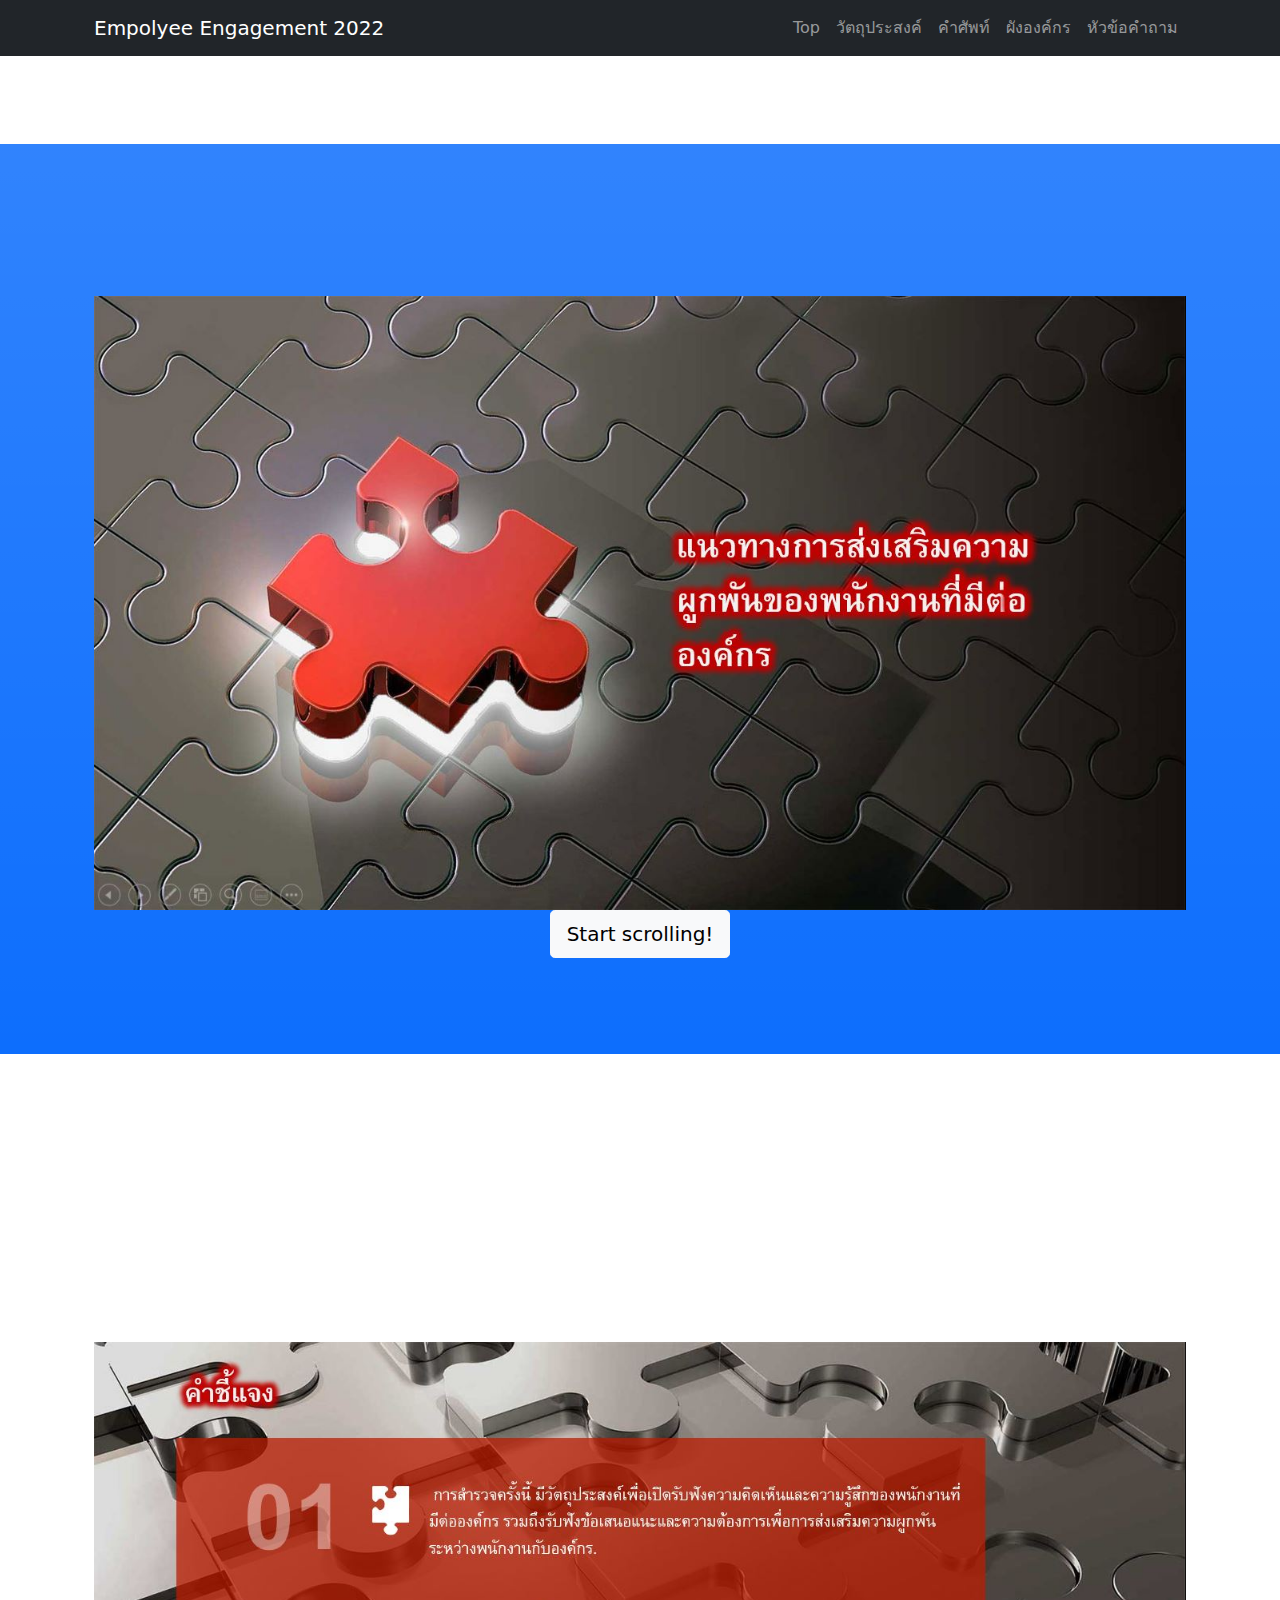
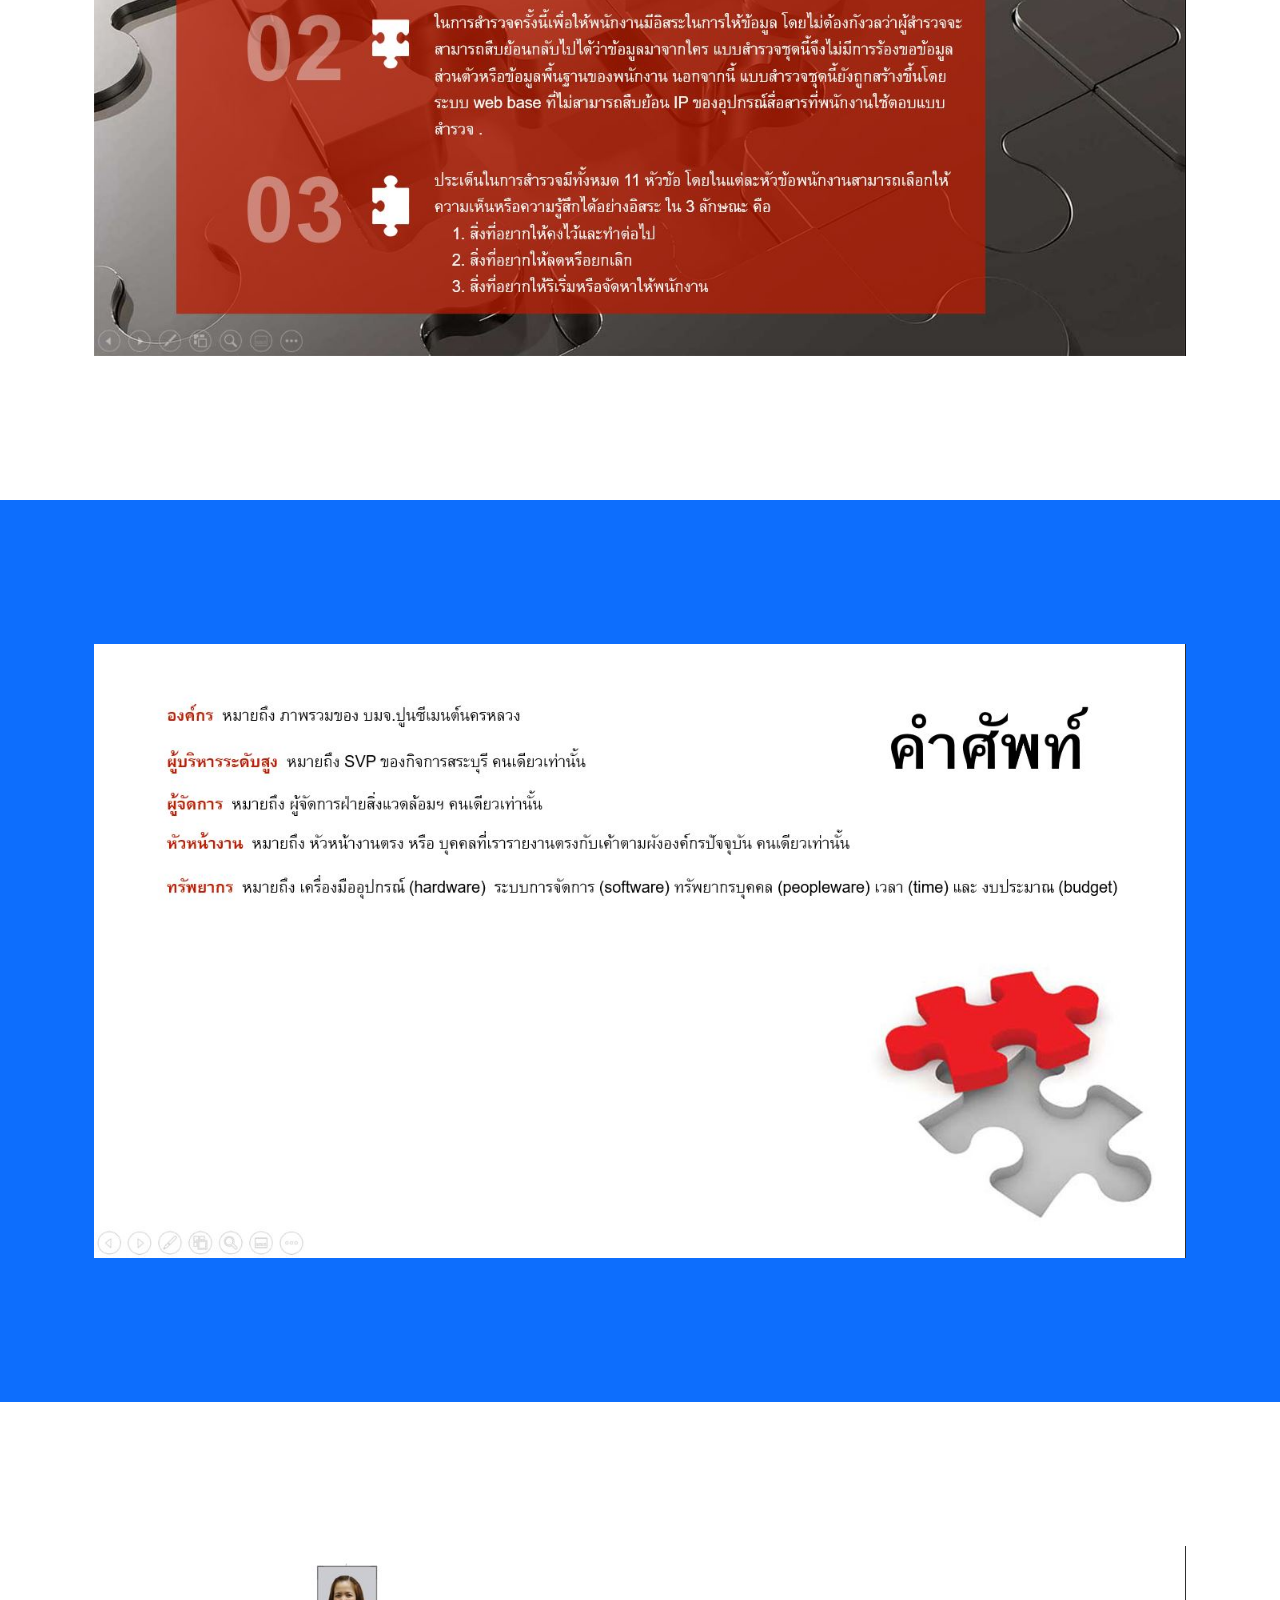
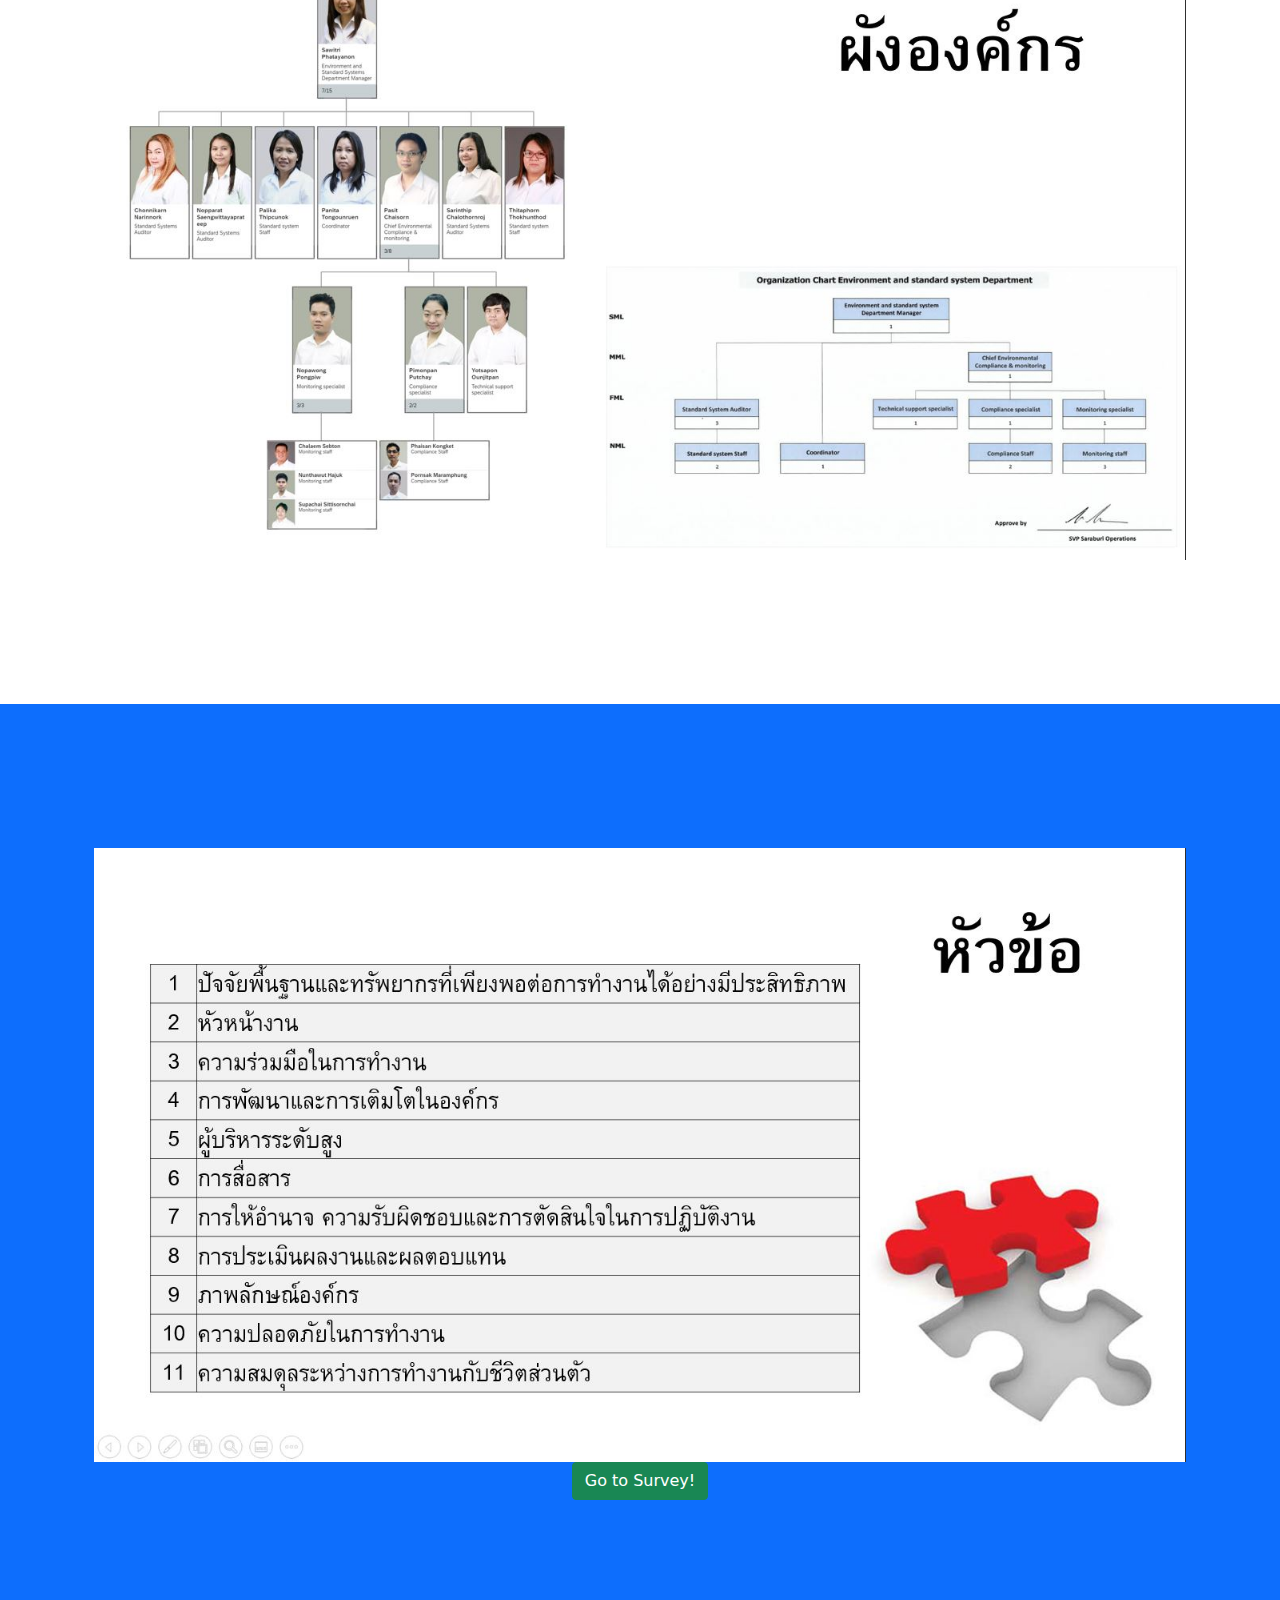
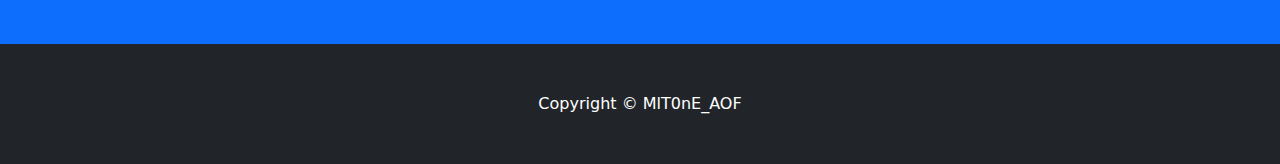
==== commit 4aa069b4: "N" ====
--- a/Employee_Engagement_2022/index.html
+++ b/Employee_Engagement_2022/index.html
@@ -59,7 +59,7 @@
             <div class="container px-4 text-center">
                 <img src="landing05.JPG" class="img-fluid" alt="...">
                 <br>
-                <a class="btn btn-lg btn-light" href="../engsurvey22.html">Go to Survey!</a>
+                <a class="btn btn-success" href="../engsurvey22.html">Go to Survey!</a>
             </div>
         </section>
         <!-- Footer-->
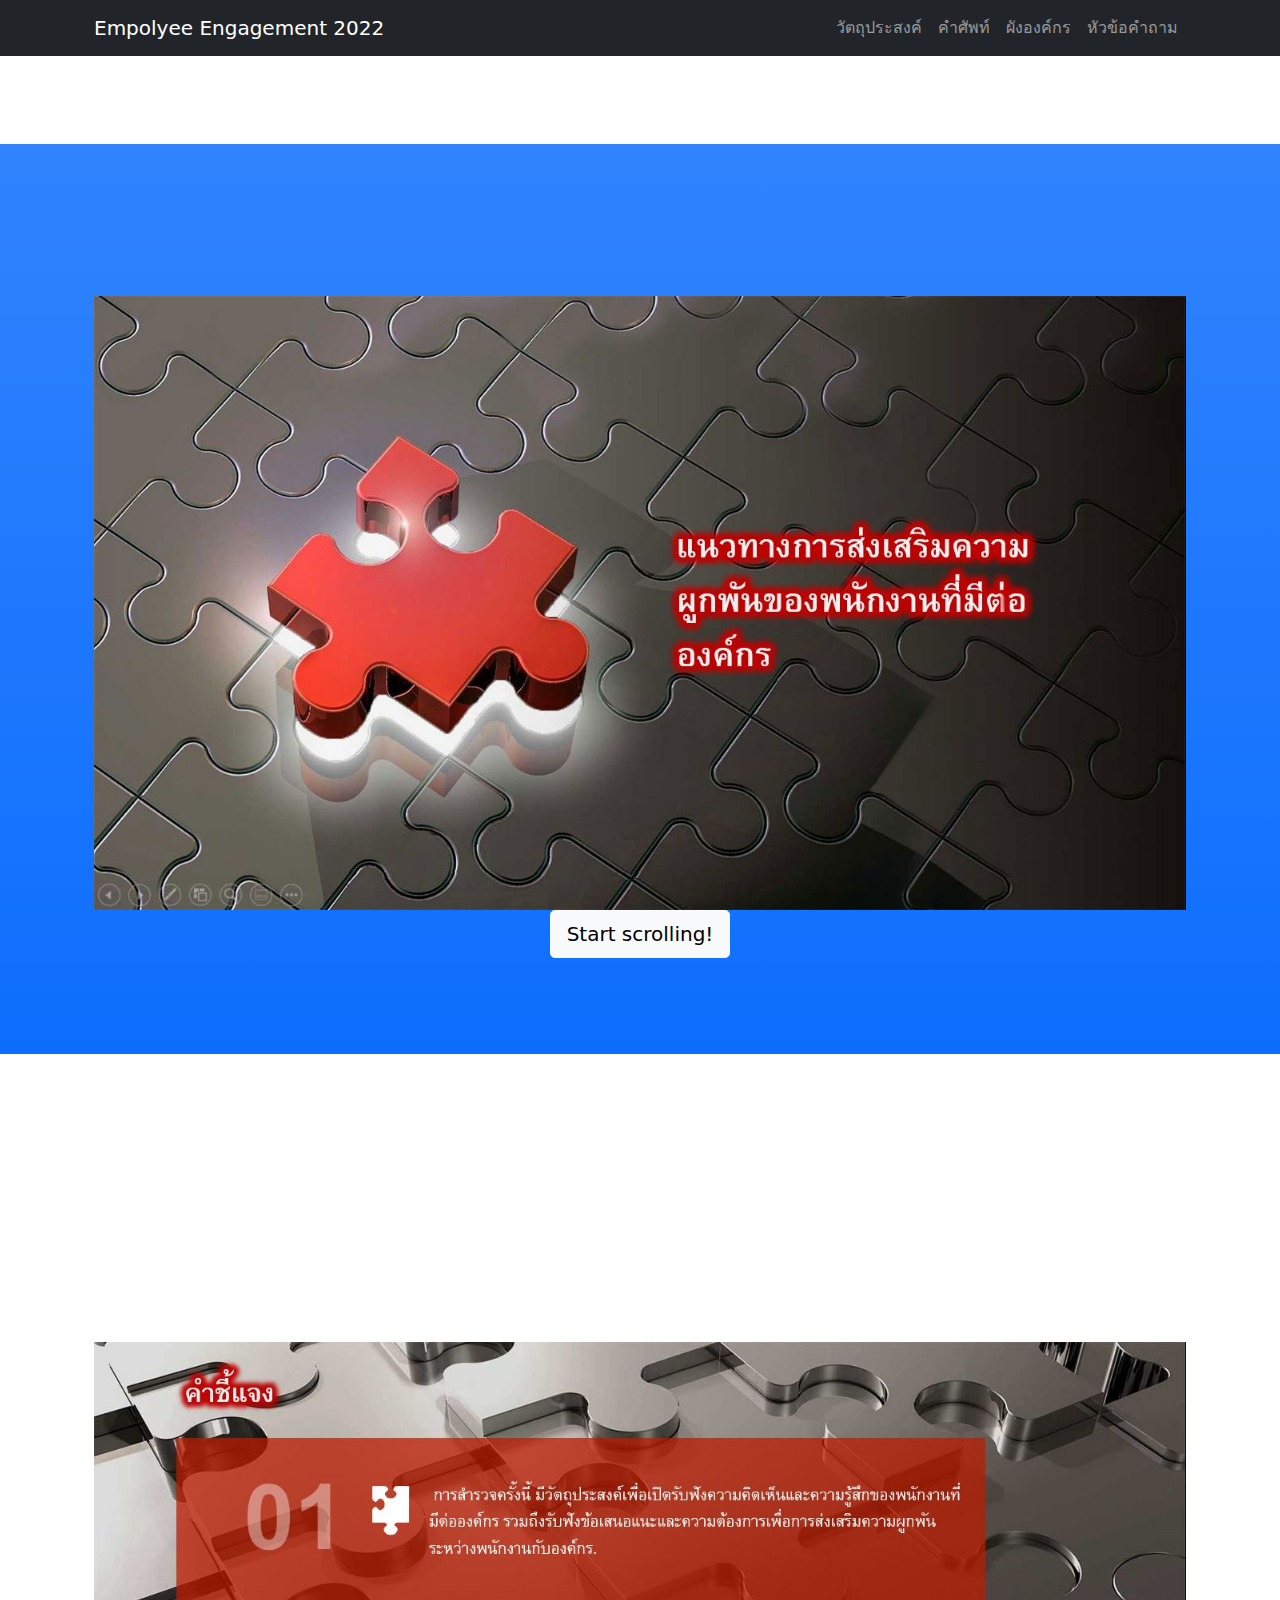
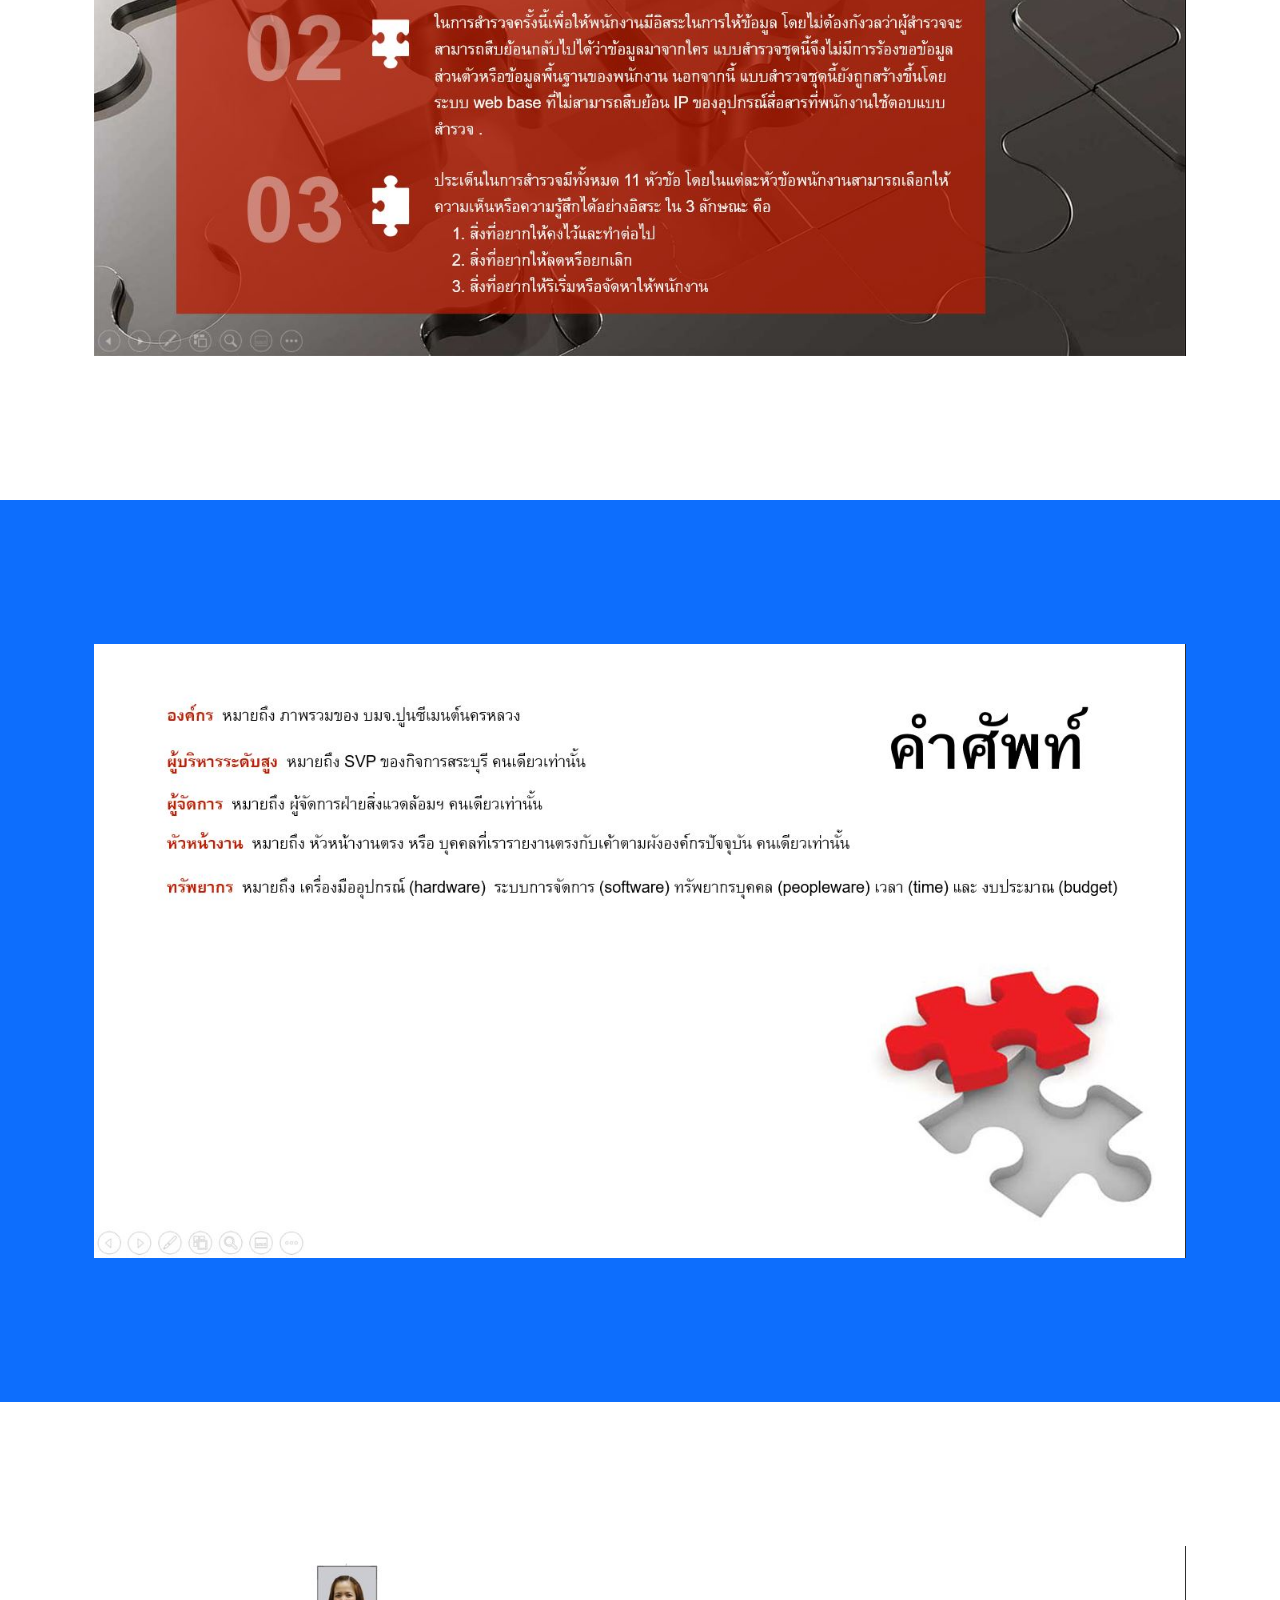
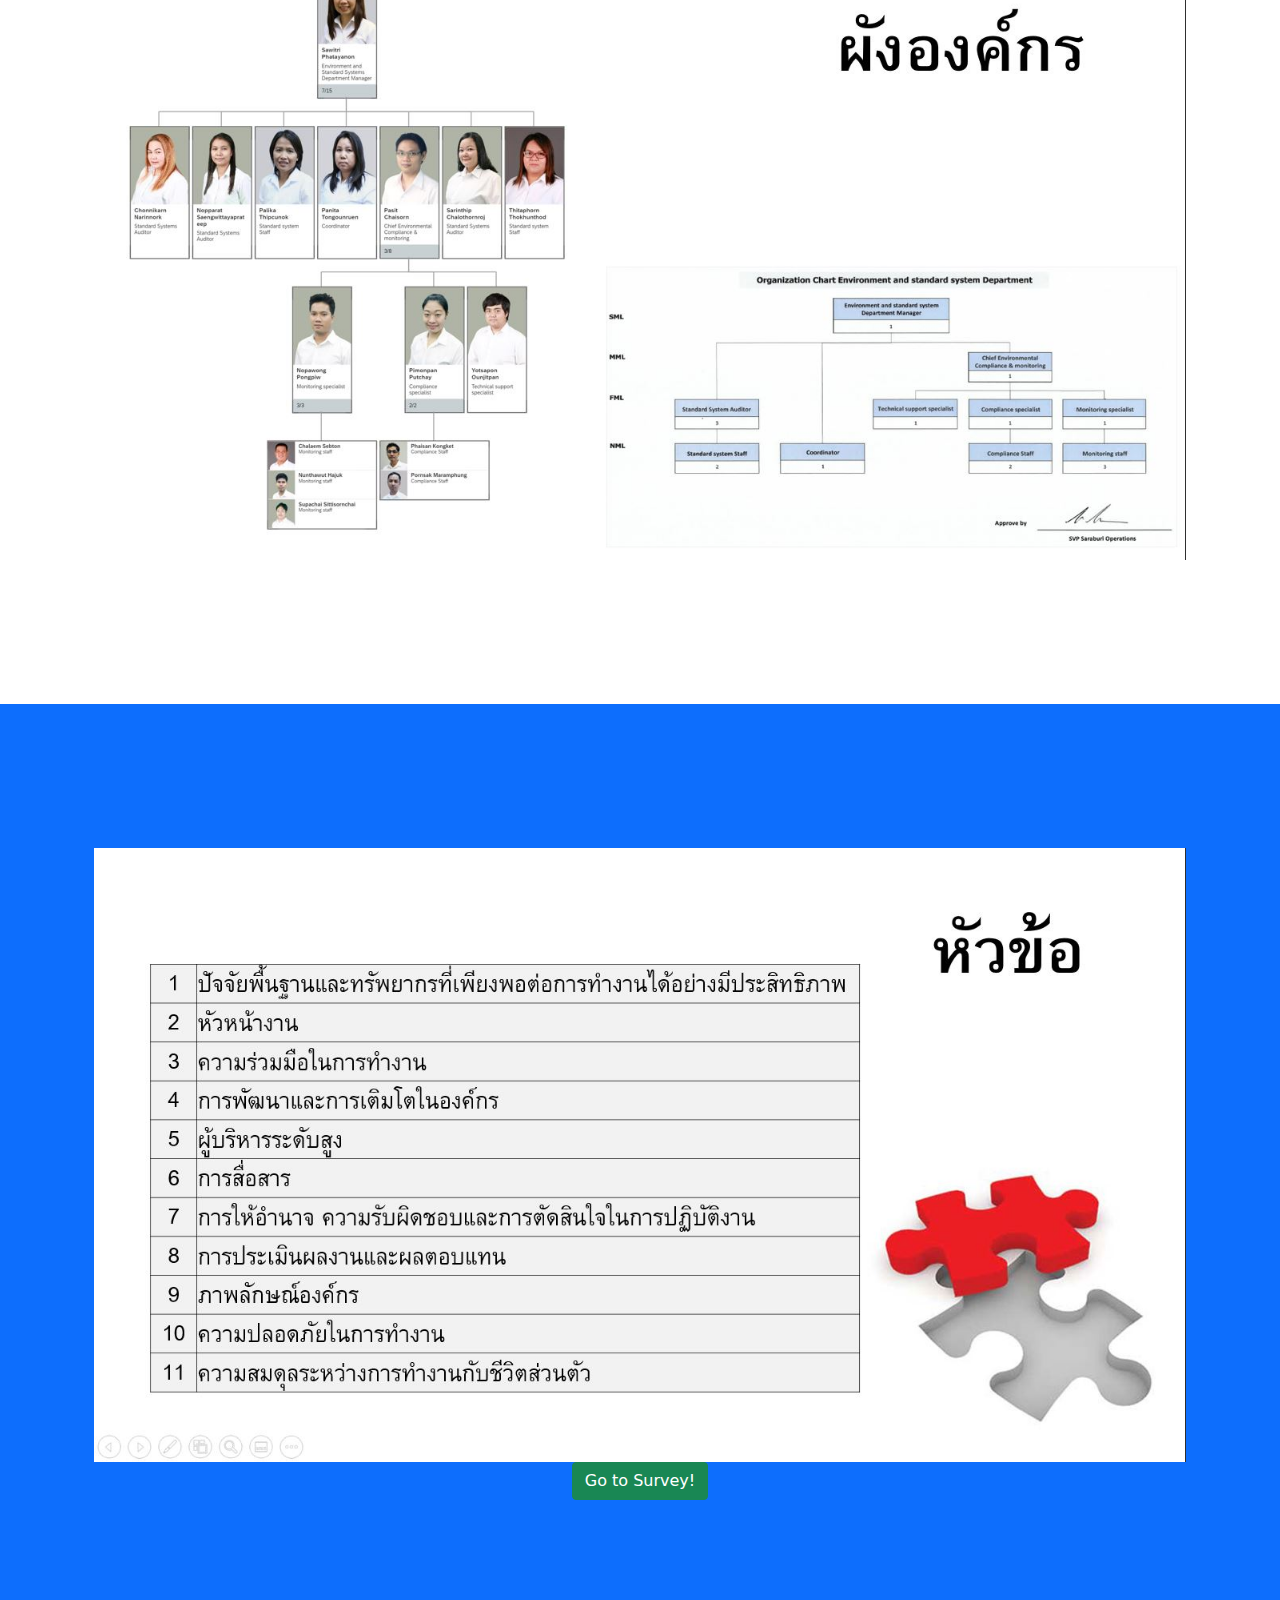
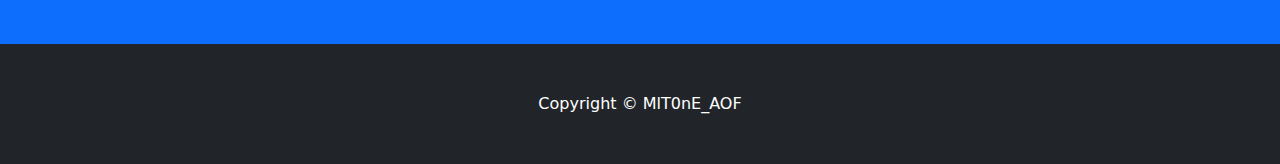
==== commit f82e5ff5: "N" ====
--- a/Employee_Engagement_2022/index.html
+++ b/Employee_Engagement_2022/index.html
@@ -18,7 +18,6 @@
                 <button class="navbar-toggler" type="button" data-bs-toggle="collapse" data-bs-target="#navbarResponsive" aria-controls="navbarResponsive" aria-expanded="false" aria-label="Toggle navigation"><span class="navbar-toggler-icon"></span></button>
                 <div class="collapse navbar-collapse" id="navbarResponsive">
                     <ul class="navbar-nav ms-auto">
-                        <li class="nav-item"><a class="nav-link" href="#top">Top</a></li>
                         <li class="nav-item"><a class="nav-link" href="#objective">วัตถุประสงค์</a></li>
                         <li class="nav-item"><a class="nav-link" href="#definition">คำศัพท์</a></li>
                         <li class="nav-item"><a class="nav-link" href="#orgchart">ผังองค์กร</a></li>
@@ -28,7 +27,7 @@
             </div>
         </nav>
         <!-- Header-->
-        <section id="#top">
+        <section id="#page-top">
             <header class="bg-primary bg-gradient text-white">
                 <div class="container px-4 text-center">
                     <img src="landing01.JPG" class="img-fluid" alt="...">
